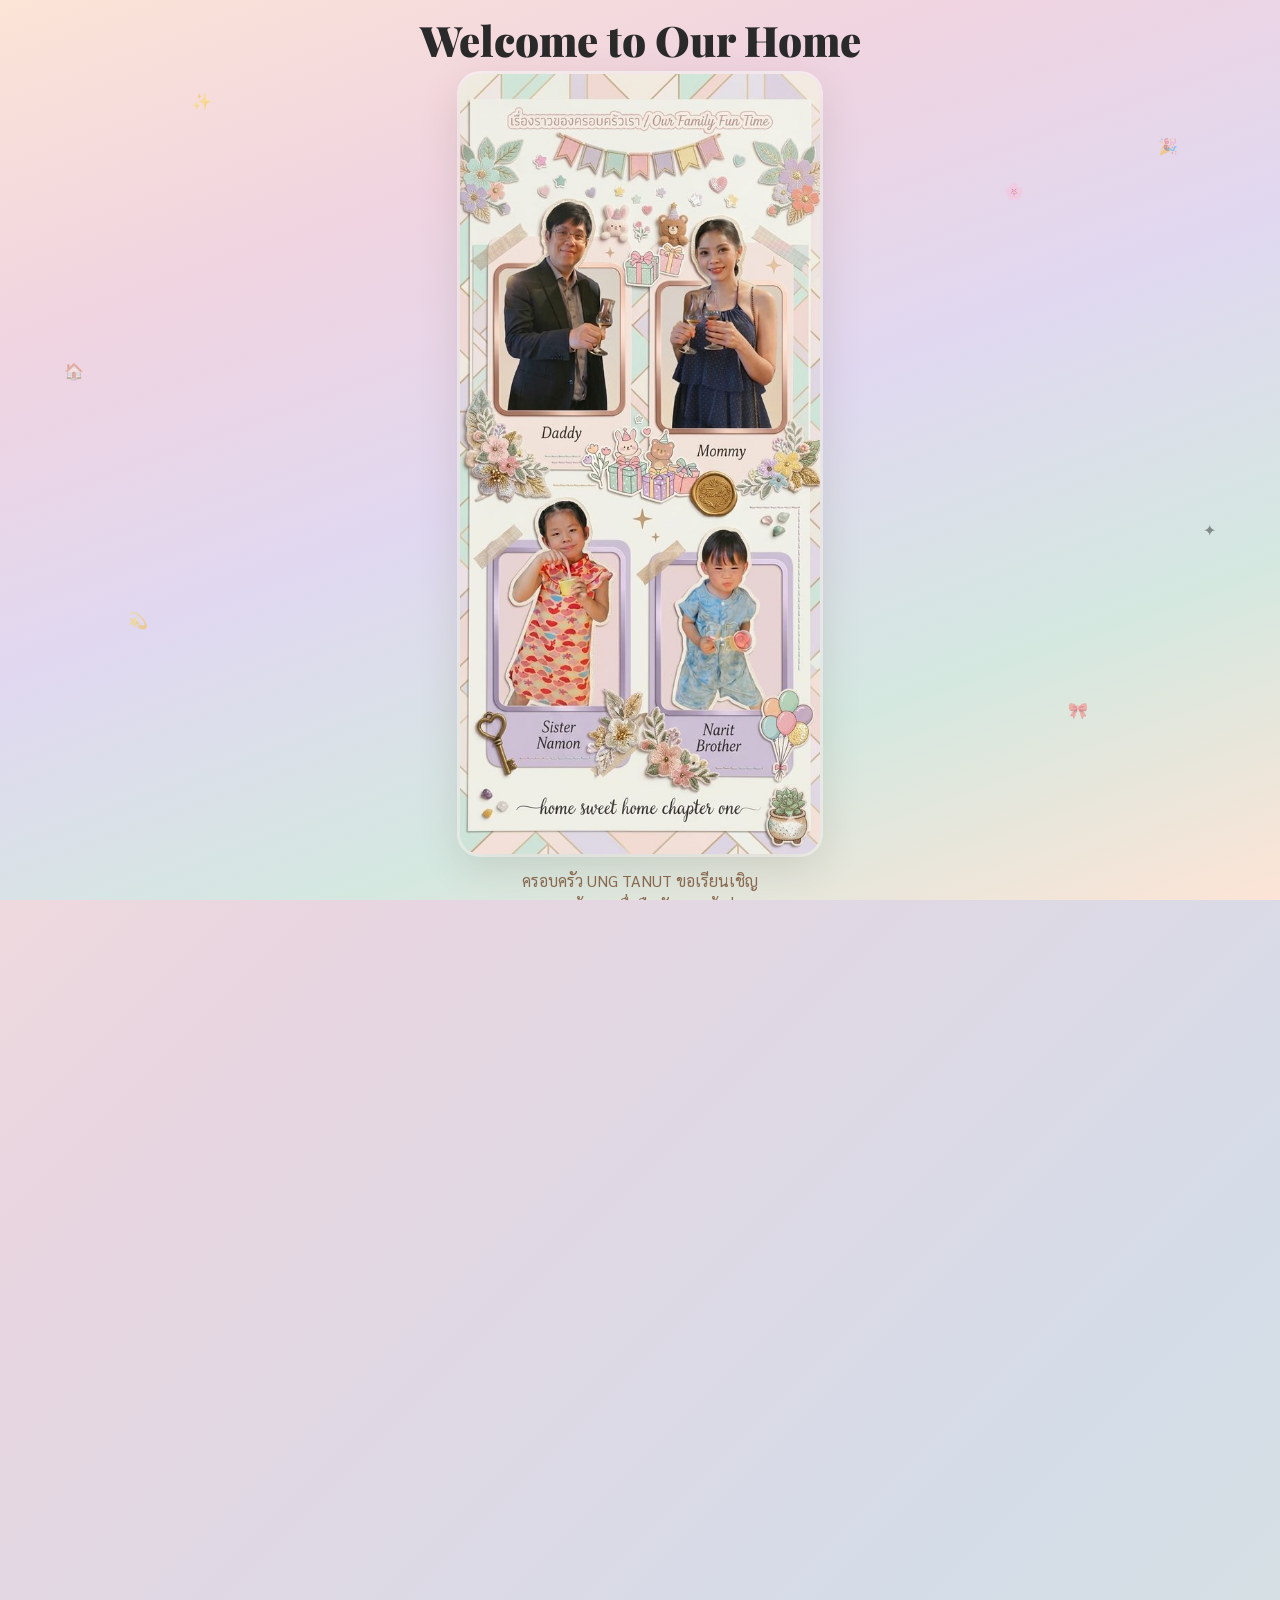
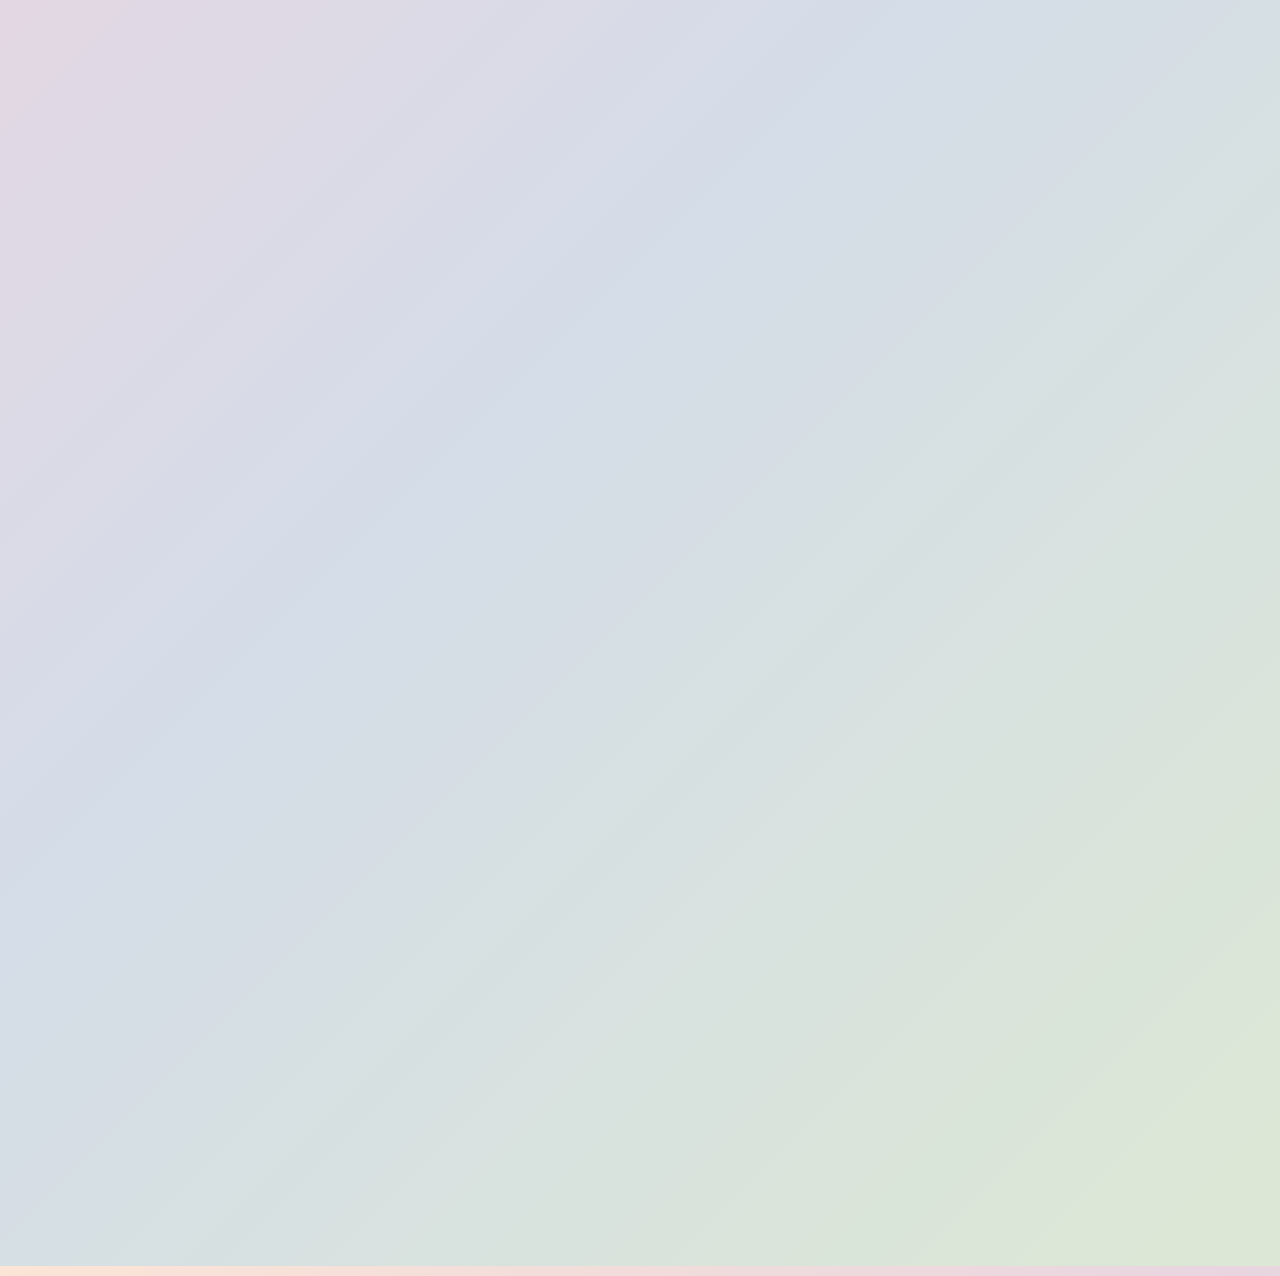
==== index.html @ a4e486da "index.html" ====
<!DOCTYPE html>
<html lang="th">
<head>
    <meta charset="UTF-8">
    <meta name="viewport" content="width=device-width, initial-scale=1.0">
    <title>Housewarming Invitation</title>
    <link href="https://fonts.googleapis.com/css2?family=Sarabun:wght@300;400;600;700;800&family=Playfair+Display:wght@400;600;700;800;900&family=Libre+Baskerville:ital,wght@0,400;0,700;1,400&display=swap" rel="stylesheet">
    <style>
        :root {
            --peach: #f8e8d4;
            --peach-light: #fdf5ed;
            --blush: #f2c4b8;
            --rose: #d4828f;
            --sage: #b8ccb0;
            --sage-dark: #7a9a6e;
            --sky: #b8d4e3;
            --lavender: #c4b8d9;
            --cream: #faf6f0;
            --warm-white: #fefcf8;
            --charcoal: #2a2a2a;
            --brown: #5a3e2b;
            --brown-light: #8a6a50;
            --gold: #c9a84c;
            --gold-light: #e2c87a;
            --coral: #e8886c;
        }

        * { margin: 0; padding: 0; box-sizing: border-box; }

        body {
            font-family: 'Sarabun', sans-serif;
            background: linear-gradient(135deg, #fce4d6 0%, #e8d5e0 30%, #d4dce8 60%, #dce8d4 100%);
            min-height: 100vh;
            display: flex;
            flex-direction: column;
            align-items: center;
            justify-content: center;
            padding: 30px 16px;
            -webkit-font-smoothing: antialiased;
            overflow-x: hidden;
        }



        /* === FAMILY PHOTO ON WELCOME === */
        .welcome-family {
            max-width: 360px;
            width: 90%;
            border-radius: 20px;
            overflow: hidden;
            box-shadow: 0 12px 40px rgba(90,62,43,0.15), 0 0 0 3px rgba(255,255,255,0.6);
            margin-bottom: 14px;
            animation: familyIn 1s ease 0.2s both;
            position: relative;
            z-index: 2;
            flex-shrink: 0;
        }

        .welcome-family img {
            width: 100%;
            height: auto;
            display: block;
        }

        @keyframes familyIn {
            from { opacity: 0; transform: translateY(30px) scale(0.95); }
            to { opacity: 1; transform: translateY(0) scale(1); }
        }

        /* === WELCOME SCREEN === */
        .welcome-screen {
            position: fixed;
            top: 0; left: 0; width: 100%; height: 100%;
            background: linear-gradient(160deg, #fce4d6 0%, #f0d4e0 25%, #e0d8f0 50%, #d4e8e0 75%, #fce4d6 100%);
            display: flex;
            flex-direction: column;
            align-items: center;
            justify-content: flex-start;
            z-index: 1000;
            transition: all 1.2s cubic-bezier(0.4, 0, 0, 1);
            padding: 12px 24px 30px;
            overflow-y: auto;
        }

        .welcome-screen.hide {
            opacity: 0;
            transform: scale(1.1);
            pointer-events: none;
        }

        .welcome-envelope {
            width: 120px;
            height: 90px;
            position: relative;
            margin-bottom: 40px;
            animation: envelopeBounce 2s ease-in-out infinite;
            cursor: default;
        }

        .envelope-body {
            width: 100%;
            height: 100%;
            background: var(--warm-white);
            border-radius: 6px;
            border: 2px solid var(--blush);
            position: relative;
            overflow: hidden;
            box-shadow: 0 8px 30px rgba(212,130,143,0.2);
        }

        .envelope-flap {
            position: absolute;
            top: 0; left: 0; right: 0;
            height: 50%;
            background: var(--peach);
            clip-path: polygon(0 0, 50% 100%, 100% 0);
            border: 2px solid var(--blush);
            border-bottom: none;
            transform-origin: top center;
            animation: flapWave 3s ease-in-out infinite;
        }

        @keyframes flapWave {
            0%, 100% { transform: rotateX(0deg); }
            50% { transform: rotateX(15deg); }
        }

        .envelope-heart {
            position: absolute;
            top: 35%;
            left: 50%;
            transform: translate(-50%, -50%);
            font-size: 22px;
            animation: heartPulse 1.5s ease-in-out infinite;
            z-index: 2;
        }

        @keyframes heartPulse {
            0%, 100% { transform: translate(-50%, -50%) scale(1); }
            50% { transform: translate(-50%, -50%) scale(1.2); }
        }

        @keyframes envelopeBounce {
            0%, 100% { transform: translateY(0) rotate(-2deg); }
            50% { transform: translateY(-10px) rotate(2deg); }
        }

        .welcome-title {
            font-family: 'Playfair Display', serif;
            font-size: clamp(28px, 6vw, 42px);
            font-weight: 900;
            color: var(--charcoal);
            text-align: center;
            margin-bottom: 6px;
            animation: fadeIn 1s ease 0.5s both;
            flex-shrink: 0;
        }

        .welcome-subtitle {
            font-size: 16px;
            color: var(--brown-light);
            text-align: center;
            margin-bottom: 20px;
            animation: fadeIn 1s ease 0.7s both;
            line-height: 1.6;
            flex-shrink: 0;
        }

        .name-input-wrapper {
            position: relative;
            max-width: 340px;
            width: 100%;
            animation: fadeIn 1s ease 0.9s both;
            flex-shrink: 0;
        }

        .name-input {
            width: 100%;
            padding: 18px 24px;
            font-family: 'Playfair Display', serif;
            font-size: 20px;
            font-weight: 600;
            color: var(--charcoal);
            background: var(--warm-white);
            border: 2px solid var(--blush);
            border-radius: 14px;
            outline: none;
            text-align: center;
            transition: all 0.3s ease;
            box-shadow: 0 4px 20px rgba(212,130,143,0.1);
        }

        .name-input::placeholder {
            color: var(--blush);
            font-weight: 400;
            font-family: 'Sarabun', sans-serif;
            font-size: 16px;
        }

        .name-input:focus {
            border-color: var(--rose);
            box-shadow: 0 4px 30px rgba(212,130,143,0.25);
        }

        .enter-btn {
            display: block;
            width: 100%;
            max-width: 340px;
            margin-top: 16px;
            padding: 16px;
            font-family: 'Playfair Display', serif;
            font-size: 18px;
            font-weight: 700;
            letter-spacing: 3px;
            color: var(--warm-white);
            background: linear-gradient(135deg, var(--rose) 0%, var(--coral) 100%);
            border: none;
            border-radius: 14px;
            cursor: pointer;
            transition: all 0.3s ease;
            box-shadow: 0 6px 25px rgba(212,130,143,0.35);
            animation: fadeIn 1s ease 1.1s both;
            flex-shrink: 0;
        }

        .enter-btn:hover {
            transform: translateY(-2px);
            box-shadow: 0 8px 35px rgba(212,130,143,0.5);
        }

        .enter-btn:active { transform: translateY(0); }

        .welcome-skip {
            margin-top: 16px;
            font-size: 13px;
            color: var(--brown-light);
            cursor: pointer;
            opacity: 0.6;
            transition: opacity 0.3s;
            animation: fadeIn 1s ease 1.3s both;
            flex-shrink: 0;
        }

        .welcome-skip:hover { opacity: 1; }

        /* === RSVP FORM === */
        .session-btn {
            flex: 1;
            min-width: 90px;
            padding: 10px 8px;
            border-radius: 10px;
            border: 2px solid var(--blush);
            background: var(--warm-white);
            text-align: center;
            cursor: pointer;
            transition: all 0.3s ease;
            font-size: 13px;
            font-weight: 600;
            color: var(--brown);
        }

        .session-btn:hover { border-color: var(--rose); }

        .session-btn.active {
            background: linear-gradient(135deg, var(--rose), var(--coral));
            color: white;
            border-color: transparent;
            transform: scale(1.03);
            box-shadow: 0 4px 15px rgba(212,130,143,0.3);
        }

        .qty-btn {
            width: 40px;
            height: 40px;
            border-radius: 50%;
            border: 2px solid var(--blush);
            background: var(--warm-white);
            font-size: 20px;
            font-weight: 700;
            color: var(--charcoal);
            cursor: pointer;
            transition: all 0.2s ease;
            display: flex;
            align-items: center;
            justify-content: center;
        }

        .qty-btn:hover {
            background: var(--rose);
            color: white;
            border-color: var(--rose);
        }

        .qty-btn:active { transform: scale(0.9); }

        .guest-card {
            background: var(--warm-white);
            border: 1px solid rgba(212,130,143,0.2);
            border-radius: 12px;
            padding: 14px;
            margin-bottom: 10px;
            animation: fadeIn 0.4s ease both;
        }

        .guest-card-header {
            font-size: 12px;
            font-weight: 700;
            color: var(--rose);
            letter-spacing: 2px;
            text-transform: uppercase;
            margin-bottom: 8px;
        }

        .guest-card input {
            width: 100%;
            padding: 10px 14px;
            font-family: 'Sarabun', sans-serif;
            font-size: 15px;
            color: var(--charcoal);
            background: var(--cream);
            border: 1.5px solid rgba(0,0,0,0.06);
            border-radius: 8px;
            outline: none;
            margin-bottom: 6px;
            transition: border 0.3s;
        }

        .guest-card input:focus {
            border-color: var(--rose);
        }

        .guest-card input::placeholder {
            color: var(--blush);
            font-size: 13px;
        }

        .welcome-sparkles {
            position: absolute;
            top: 0; left: 0; width: 100%; height: 100%;
            pointer-events: none;
            overflow: hidden;
        }

        .w-sparkle {
            position: absolute;
            font-size: 16px;
            animation: sparkleFloat 6s ease-in-out infinite;
            opacity: 0.4;
        }

        @keyframes sparkleFloat {
            0%, 100% { transform: translateY(0) rotate(0deg); opacity: 0.3; }
            50% { transform: translateY(-30px) rotate(180deg); opacity: 0.7; }
        }

        @keyframes fadeIn {
            from { opacity: 0; transform: translateY(20px); }
            to { opacity: 1; transform: translateY(0); }
        }

        /* === GUEST NAME ON CARD === */
        .guest-banner {
            background: linear-gradient(135deg, var(--peach) 0%, var(--blush) 50%, var(--lavender) 100%);
            padding: 16px 28px;
            text-align: center;
            position: relative;
            overflow: hidden;
        }

        .guest-banner::before {
            content: '✦';
            position: absolute;
            left: 20px;
            top: 50%;
            transform: translateY(-50%);
            color: var(--rose);
            font-size: 12px;
            animation: spinStar 4s linear infinite;
        }

        .guest-banner::after {
            content: '✦';
            position: absolute;
            right: 20px;
            top: 50%;
            transform: translateY(-50%);
            color: var(--rose);
            font-size: 12px;
            animation: spinStar 4s linear infinite reverse;
        }

        @keyframes spinStar {
            from { transform: translateY(-50%) rotate(0deg); }
            to { transform: translateY(-50%) rotate(360deg); }
        }

        .guest-label {
            font-size: 10px;
            font-weight: 700;
            letter-spacing: 4px;
            text-transform: uppercase;
            color: var(--rose);
            margin-bottom: 4px;
        }

        .guest-name-display {
            font-family: 'Playfair Display', serif;
            font-size: 26px;
            font-weight: 800;
            color: var(--charcoal);
            line-height: 1.2;
            animation: nameReveal 1s ease both;
        }

        @keyframes nameReveal {
            from { opacity: 0; transform: scale(0.8); letter-spacing: 8px; }
            to { opacity: 1; transform: scale(1); letter-spacing: 1px; }
        }

        /* === FLOATING DECORATIONS === */
        .bg-deco {
            position: fixed;
            top: 0; left: 0; width: 100%; height: 100%;
            pointer-events: none;
            z-index: 0;
            overflow: hidden;
        }

        .bg-circle {
            position: absolute;
            border-radius: 50%;
            opacity: 0.15;
            animation: floatSlow 12s ease-in-out infinite;
        }

        @keyframes floatSlow {
            0%, 100% { transform: translate(0, 0) scale(1); }
            33% { transform: translate(20px, -30px) scale(1.05); }
            66% { transform: translate(-15px, 15px) scale(0.95); }
        }

        /* === MAIN CARD === */
        .card {
            position: relative;
            z-index: 1;
            max-width: 480px;
            width: 100%;
            background: var(--warm-white);
            border-radius: 20px;
            overflow: hidden;
            box-shadow:
                0 4px 6px rgba(0,0,0,0.04),
                0 20px 60px rgba(90,62,43,0.12),
                0 0 0 1px rgba(201,168,76,0.1),
                0 0 80px rgba(212,130,143,0.06);
            opacity: 0;
            transform: translateY(40px);
            transition: all 0.8s cubic-bezier(0.16, 1, 0.3, 1);
        }

        .card.show {
            opacity: 1;
            transform: translateY(0);
        }

        /* Ticket perforation */
        .perforation {
            display: flex;
            justify-content: center;
            padding: 0;
            position: relative;
            height: 20px;
            background: var(--warm-white);
        }

        .perforation::before {
            content: '';
            position: absolute;
            top: 50%;
            left: 0; right: 0;
            border-top: 2px dashed var(--blush);
        }

        .perforation .notch-left, .perforation .notch-right {
            position: absolute;
            top: 50%;
            transform: translateY(-50%);
            width: 20px;
            height: 20px;
            border-radius: 50%;
            background: linear-gradient(135deg, #fce4d6 0%, #e8d5e0 30%, #d4dce8 60%, #dce8d4 100%);
        }

        .perforation .notch-left { left: -10px; }
        .perforation .notch-right { right: -10px; }

        /* === HEADER === */
        .card-header {
            background: linear-gradient(145deg, var(--peach) 0%, #f5d0c0 40%, var(--blush) 100%);
            padding: 36px 32px 28px;
            text-align: center;
            position: relative;
            overflow: hidden;
        }

        .card-header::before {
            content: '';
            position: absolute;
            top: 0; left: 0; right: 0; bottom: 0;
            background: radial-gradient(circle at 30% 20%, rgba(255,255,255,0.3), transparent 50%);
            pointer-events: none;
        }

        .card-header::after {
            content: '';
            position: absolute;
            bottom: 0; left: 0; right: 0;
            height: 4px;
            background: linear-gradient(90deg, var(--sage), var(--sky), var(--lavender), var(--rose), var(--coral));
            background-size: 300% 100%;
            animation: headerGlow 6s ease infinite;
        }

        @keyframes headerGlow {
            0% { background-position: 0% 50%; }
            50% { background-position: 100% 50%; }
            100% { background-position: 0% 50%; }
        }

        .header-tag { font-size: 11px; font-weight: 700; letter-spacing: 5px; text-transform: uppercase; color: var(--rose); margin-bottom: 12px; }
        .header-title { font-family: 'Playfair Display', serif; font-size: 42px; font-weight: 900; color: var(--charcoal); line-height: 1; margin-bottom: 4px; }
        .header-subtitle { font-family: 'Playfair Display', serif; font-size: 32px; font-weight: 600; color: var(--rose); line-height: 1; margin-bottom: 16px; }
        .header-thai { font-size: 18px; font-weight: 400; color: var(--brown); line-height: 1.6; }

        .card-emoji { position: absolute; font-size: 22px; animation: emojiWiggle 4s ease-in-out infinite; }
        .card-emoji:nth-child(1) { top: 12px; left: 16px; }
        .card-emoji:nth-child(2) { top: 12px; right: 16px; animation-delay: 0.5s; }
        .card-emoji:nth-child(3) { bottom: 30px; left: 20px; animation-delay: 1s; }
        .card-emoji:nth-child(4) { bottom: 30px; right: 20px; animation-delay: 1.5s; }

        @keyframes emojiWiggle {
            0%, 100% { transform: rotate(-5deg) scale(1); }
            50% { transform: rotate(5deg) scale(1.15); }
        }

        /* === DATE BANNER === */
        .date-banner {
            background: linear-gradient(135deg, #2a2a2a 0%, #1a1a1a 100%);
            color: var(--warm-white);
            text-align: center;
            padding: 18px;
            display: flex;
            justify-content: center;
            align-items: center;
            gap: 20px;
            position: relative;
        }

        .date-banner .date-line { width: 30px; height: 1px; background: var(--gold); }
        .date-banner .date-text {
            font-family: 'Playfair Display', serif;
            font-size: 22px;
            font-weight: 700;
            letter-spacing: 4px;
            background: linear-gradient(135deg, var(--gold-light) 0%, var(--gold) 50%, #f0d890 100%);
            background-size: 200% 200%;
            -webkit-background-clip: text;
            -webkit-text-fill-color: transparent;
            background-clip: text;
            animation: dateShimmer 3s ease infinite;
        }

        @keyframes dateShimmer {
            0% { background-position: 0% 50%; }
            50% { background-position: 100% 50%; }
            100% { background-position: 0% 50%; }
        }

        .date-banner .date-line {
            width: 40px;
            height: 1px;
            background: linear-gradient(90deg, transparent, var(--gold), transparent);
        }

        /* === HOUSE IMAGE === */
        .house-section { padding: 24px 24px 0; }
        .house-frame {
            border-radius: 12px;
            overflow: hidden;
            box-shadow: 0 8px 30px rgba(0,0,0,0.1), 0 0 0 1px rgba(201,168,76,0.1);
            border: 3px solid var(--peach);
            transition: all 0.5s ease;
        }
        .house-frame:hover {
            transform: translateY(-4px);
            box-shadow: 0 16px 50px rgba(0,0,0,0.15), 0 0 20px rgba(201,168,76,0.1);
        }
        .house-frame img { width: 100%; height: auto; display: block; }
        .house-label { text-align: center; font-size: 12px; letter-spacing: 3px; text-transform: uppercase; color: var(--brown-light); padding: 12px 0 0; }

        /* === SCHEDULE === */
        .schedule-section { padding: 28px 28px 20px; }

        .phase-card { background: var(--cream); border-radius: 14px; padding: 20px; margin-bottom: 16px; border: 1px solid rgba(0,0,0,0.04); }
        .phase-card.morning { border-left: 4px solid var(--coral); }
        .phase-card.evening { border-left: 4px solid var(--lavender); }

        .phase-title { font-family: 'Playfair Display', serif; font-size: 18px; font-weight: 700; color: var(--charcoal); margin-bottom: 4px; }
        .phase-subtitle { font-size: 12px; color: var(--brown-light); letter-spacing: 2px; text-transform: uppercase; margin-bottom: 16px; font-weight: 600; }

        .event-row { display: flex; align-items: flex-start; gap: 14px; padding: 10px 0; border-bottom: 1px solid rgba(0,0,0,0.04); }
        .event-row:last-child { border-bottom: none; }

        .event-time { font-family: 'Playfair Display', serif; font-size: 20px; font-weight: 700; min-width: 65px; color: var(--charcoal); }
        .event-time.highlight { color: var(--coral); }
        .event-time.highlight-ev { color: #8a70b0; }

        .event-dot { width: 10px; height: 10px; border-radius: 50%; margin-top: 7px; flex-shrink: 0; }

        .event-info h4 { font-size: 16px; font-weight: 700; color: var(--charcoal); }
        .event-info p { font-size: 13px; color: var(--brown-light); font-style: italic; }

        .event-badge { display: inline-block; font-size: 10px; font-weight: 800; letter-spacing: 1.5px; text-transform: uppercase; padding: 4px 12px; border-radius: 20px; margin-top: 4px; color: white; }
        .event-badge.auspicious { background: linear-gradient(135deg, var(--coral), #d06a50); }
        .event-badge.highlight { background: linear-gradient(135deg, #8a70b0, #6a50a0); animation: badgePop 2s ease-in-out infinite; }

        @keyframes badgePop { 0%, 100% { transform: scale(1); } 50% { transform: scale(1.06); } }

        /* === STAMP ARTIST === */
        .artist-section { padding: 0 24px 24px; }

        .artist-card {
            background: linear-gradient(135deg, #e8f0e4 0%, #d4e8e0 50%, #dce4e8 100%);
            border-radius: 16px;
            overflow: hidden;
            display: flex;
            flex-direction: row;
            box-shadow: 0 4px 20px rgba(0,0,0,0.06);
            transition: all 0.4s ease;
        }

        .artist-card:hover {
            transform: translateY(-3px);
            box-shadow: 0 12px 35px rgba(0,0,0,0.1);
        }

        .artist-photo {
            width: 45%;
            min-height: 240px;
            background-image: url('[data-uri]');
            background-size: cover;
            background-position: center top;
            flex-shrink: 0;
        }

        .artist-info { padding: 24px 20px; display: flex; flex-direction: column; justify-content: center; flex: 1; }
        .artist-tag { font-size: 10px; font-weight: 700; letter-spacing: 3px; text-transform: uppercase; color: var(--sage-dark); margin-bottom: 8px; }
        .artist-name { font-family: 'Playfair Display', serif; font-size: 32px; font-weight: 900; color: var(--charcoal); line-height: 1; margin-bottom: 4px; }
        .artist-detail { font-size: 13px; color: var(--brown-light); margin-bottom: 12px; line-height: 1.4; }
        .artist-time { font-family: 'Playfair Display', serif; font-size: 18px; font-weight: 700; color: var(--charcoal); }
        .artist-badge { display: inline-block; background: var(--charcoal); color: var(--gold); font-size: 10px; font-weight: 800; letter-spacing: 2px; text-transform: uppercase; padding: 6px 14px; border-radius: 4px; margin-top: 8px; width: fit-content; }

        /* === LOCATION === */
        .location-section { padding: 0 28px 28px; text-align: center; }

        .location-box {
            background: linear-gradient(145deg, var(--peach-light) 0%, #f8eef5 50%, #eef0f8 100%);
            border-radius: 16px;
            padding: 28px 24px;
            border: 1px solid rgba(212,130,143,0.15);
            position: relative;
            overflow: hidden;
            box-shadow: 0 8px 30px rgba(90,62,43,0.08);
        }

        .location-box::before {
            content: '';
            position: absolute;
            top: -50%; left: -50%;
            width: 200%; height: 200%;
            background: conic-gradient(from 0deg, transparent, rgba(201,168,76,0.05), transparent, rgba(212,130,143,0.05), transparent);
            animation: locationRotate 8s linear infinite;
        }

        @keyframes locationRotate {
            to { transform: rotate(360deg); }
        }

        .location-box > * { position: relative; z-index: 1; }

        .location-icon {
            font-size: 32px;
            margin-bottom: 8px;
            animation: pinBounce 2s ease-in-out infinite;
        }

        @keyframes pinBounce {
            0%, 100% { transform: translateY(0); }
            50% { transform: translateY(-8px); }
        }

        .location-name {
            font-family: 'Playfair Display', serif;
            font-size: 24px;
            font-weight: 700;
            color: var(--charcoal);
        }

        .location-en {
            font-family: 'Libre Baskerville', serif;
            font-size: 13px;
            font-style: italic;
            color: var(--brown-light);
        }

        .location-detail {
            font-size: 14px;
            color: var(--brown-light);
            margin-top: 6px;
        }

        .map-btn {
            display: inline-flex;
            align-items: center;
            gap: 8px;
            margin-top: 18px;
            padding: 14px 32px;
            background: linear-gradient(135deg, var(--charcoal) 0%, #3a3a3a 100%);
            color: var(--gold);
            font-family: 'Playfair Display', serif;
            font-size: 15px;
            font-weight: 700;
            letter-spacing: 2px;
            border-radius: 50px;
            text-decoration: none;
            box-shadow: 0 6px 20px rgba(0,0,0,0.15), inset 0 1px 0 rgba(255,255,255,0.1);
            transition: all 0.4s cubic-bezier(0.16, 1, 0.3, 1);
            position: relative;
            overflow: hidden;
        }

        .map-btn::before {
            content: '';
            position: absolute;
            top: 0; left: -100%;
            width: 100%; height: 100%;
            background: linear-gradient(90deg, transparent, rgba(201,168,76,0.2), transparent);
            transition: left 0.6s ease;
        }

        .map-btn:hover {
            transform: translateY(-3px) scale(1.03);
            box-shadow: 0 10px 35px rgba(0,0,0,0.2), inset 0 1px 0 rgba(255,255,255,0.1);
        }

        .map-btn:hover::before {
            left: 100%;
        }

        .map-btn:active {
            transform: translateY(0) scale(0.98);
        }

        .map-btn-icon {
            font-size: 18px;
            animation: mapPulse 2s ease-in-out infinite;
        }

        @keyframes mapPulse {
            0%, 100% { transform: scale(1); }
            50% { transform: scale(1.15); }
        }

        .admit-tag {
            text-align: center;
            padding: 14px;
            font-family: 'Playfair Display', serif;
            font-size: 14px;
            font-weight: 700;
            letter-spacing: 6px;
            text-transform: uppercase;
            background: linear-gradient(90deg, var(--rose), var(--coral), var(--gold), var(--rose));
            background-size: 300% 100%;
            -webkit-background-clip: text;
            -webkit-text-fill-color: transparent;
            background-clip: text;
            animation: admitShimmer 4s ease infinite;
        }

        @keyframes admitShimmer {
            0% { background-position: 0% 50%; }
            50% { background-position: 100% 50%; }
            100% { background-position: 0% 50%; }
        }

        /* === FOOTER === */
        .card-footer {
            background: linear-gradient(135deg, #2a2a2a 0%, #1a1a1a 100%);
            padding: 22px 28px;
            display: flex;
            justify-content: space-between;
            align-items: center;
            border-radius: 0 0 20px 20px;
            position: relative;
            overflow: hidden;
        }

        .card-footer::before {
            content: '';
            position: absolute;
            top: 0; left: 0; right: 0;
            height: 2px;
            background: linear-gradient(90deg, var(--gold), var(--rose), var(--lavender), var(--gold));
            background-size: 300% 100%;
            animation: footerGlow 6s ease infinite;
        }

        @keyframes footerGlow {
            0% { background-position: 0% 50%; }
            50% { background-position: 100% 50%; }
            100% { background-position: 0% 50%; }
        }
        .footer-rsvp { font-size: 10px; font-weight: 700; letter-spacing: 4px; text-transform: uppercase; color: rgba(255,255,255,0.4); }
        .footer-family { font-family: 'Playfair Display', serif; font-size: 14px; color: var(--gold); }
        .footer-heart { display: inline-block; color: var(--rose); animation: heartBeat 1.5s ease-in-out infinite; }

        @keyframes heartBeat { 0%, 100% { transform: scale(1); } 15% { transform: scale(1.3); } 30% { transform: scale(1); } 45% { transform: scale(1.2); } }

        /* === MUSIC BUTTON === */
        .music-btn {
            position: fixed; bottom: 24px; right: 24px; z-index: 999;
            width: 52px; height: 52px; border-radius: 50%;
            border: 2px solid var(--rose);
            background: rgba(255,255,255,0.95);
            backdrop-filter: blur(10px);
            cursor: pointer;
            display: flex; align-items: center; justify-content: center;
            box-shadow: 0 4px 20px rgba(212,130,143,0.3);
            transition: all 0.3s ease;
        }

        .music-btn:hover { transform: scale(1.1); }
        .music-btn .bars { display: flex; align-items: flex-end; gap: 3px; height: 18px; }
        .music-btn .bar { width: 3px; background: var(--rose); border-radius: 2px; }
        .music-btn.playing .bar { animation: barDance 0.8s ease infinite alternate; }
        .music-btn.playing .bar:nth-child(1) { animation-delay: 0s; }
        .music-btn.playing .bar:nth-child(2) { animation-delay: 0.15s; }
        .music-btn.playing .bar:nth-child(3) { animation-delay: 0.3s; }
        .music-btn.playing .bar:nth-child(4) { animation-delay: 0.1s; }
        .music-btn:not(.playing) .bar { height: 5px !important; }

        @keyframes barDance { 0% { height: 5px; } 100% { height: 18px; } }

        .particles { position: fixed; top: 0; left: 0; width: 100%; height: 100%; pointer-events: none; z-index: 0; overflow: hidden; }
        .particle { position: absolute; border-radius: 50%; animation: floatUp linear infinite; opacity: 0; }
        @keyframes floatUp { 0% { opacity:0; transform: translateY(100vh) scale(0.5); } 10% { opacity:0.8; } 90% { opacity:0.8; } 100% { opacity:0; transform: translateY(-10vh) scale(1); } }

        /* Confetti burst */
        .confetti-container { position: fixed; top: 0; left: 0; width: 100%; height: 100%; pointer-events: none; z-index: 999; overflow: hidden; }
        .confetti { position: absolute; width: 10px; height: 10px; opacity: 0; animation: confettiFall 3s ease-out forwards; }
        @keyframes confettiFall {
            0% { opacity: 1; transform: translateY(-20px) rotate(0deg) scale(1); }
            100% { opacity: 0; transform: translateY(100vh) rotate(720deg) scale(0.5); }
        }

        @media (max-width: 480px) {
            .card { border-radius: 16px; }
            .header-title { font-size: 34px; }
            .header-subtitle { font-size: 26px; }
            .artist-card { flex-direction: column; }
            .artist-photo { width: 100%; min-height: 280px; }
            .artist-name { font-size: 28px; }
            .card-footer { border-radius: 0 0 16px 16px; }
            .guest-name-display { font-size: 22px; }
        }
    </style>
</head>
<body>

    <!-- ========== WELCOME SCREEN ========== -->
    <div class="welcome-screen" id="welcomeScreen">
        <div class="welcome-sparkles">
            <div class="w-sparkle" style="top:10%;left:15%;animation-delay:0s;">✨</div>
            <div class="w-sparkle" style="top:20%;right:20%;animation-delay:1s;">🌸</div>
            <div class="w-sparkle" style="bottom:30%;left:10%;animation-delay:2s;">💫</div>
            <div class="w-sparkle" style="bottom:20%;right:15%;animation-delay:0.5s;">🎀</div>
            <div class="w-sparkle" style="top:40%;left:5%;animation-delay:1.5s;">🏠</div>
            <div class="w-sparkle" style="top:15%;right:8%;animation-delay:3s;">🎉</div>
            <div class="w-sparkle" style="bottom:40%;right:5%;animation-delay:2.5s;">✦</div>
        </div>

        <div class="welcome-title">Welcome to Our Home</div>

        <div class="welcome-family">
            <img src="[data-uri]" alt="Ung Tanut Family" />
        </div>

        <div class="welcome-subtitle">ครอบครัว UNG TANUT ขอเรียนเชิญ<br>กรุณากรอกข้อมูลเพื่อยืนยันการเข้าร่วมงาน</div>

        <!-- RSVP Form -->
        <div id="rsvpForm" style="max-width:360px;width:90%;flex-shrink:0;animation:fadeIn 1s ease 0.9s both;">

            <!-- Session Selection -->
            <div style="margin-bottom:14px;">
                <div style="font-size:13px;font-weight:700;color:var(--brown);margin-bottom:8px;letter-spacing:1px;">🎉 ร่วมงานช่วง</div>
                <div style="display:flex;gap:8px;flex-wrap:wrap;">
                    <label class="session-btn" id="btnMorning" onclick="toggleSession('morning')">
                        <span>🌅 ภาคเช้า</span>
                    </label>
                    <label class="session-btn" id="btnEvening" onclick="toggleSession('evening')">
                        <span>🌙 ภาคค่ำ</span>
                    </label>
                    <label class="session-btn" id="btnBoth" onclick="toggleSession('both')">
                        <span>✨ ทั้งสองช่วง</span>
                    </label>
                </div>
            </div>

            <!-- Number of Guests -->
            <div style="margin-bottom:14px;">
                <div style="font-size:13px;font-weight:700;color:var(--brown);margin-bottom:8px;letter-spacing:1px;">👥 จำนวนผู้เข้าร่วม</div>
                <div style="display:flex;align-items:center;gap:12px;justify-content:center;">
                    <button class="qty-btn" onclick="changeQty(-1)">−</button>
                    <span id="guestCount" style="font-family:'Playfair Display',serif;font-size:28px;font-weight:700;color:var(--charcoal);min-width:40px;text-align:center;">1</span>
                    <button class="qty-btn" onclick="changeQty(1)">+</button>
                    <span style="font-size:14px;color:var(--brown-light);">คน</span>
                </div>
            </div>

            <!-- Dynamic Guest Fields -->
            <div id="guestFields" style="margin-bottom:14px;max-height:40vh;overflow-y:auto;padding-right:4px;">
                <!-- populated by JS -->
            </div>

            <button class="enter-btn" onclick="openCard()">ยืนยัน & เปิดการ์ดเชิญ ✉</button>
            <div class="welcome-skip" onclick="openCard()">หรือ เข้าชมโดยไม่กรอกข้อมูล →</div>
        </div>
    </div>

    <!-- Confetti container -->
    <div class="confetti-container" id="confettiContainer"></div>

    <!-- Background decorations -->
    <div class="bg-deco">
        <div class="bg-circle" style="width:300px;height:300px;background:#f2c4b8;top:-50px;left:-80px;"></div>
        <div class="bg-circle" style="width:250px;height:250px;background:#b8d4e3;top:30%;right:-60px;animation-delay:2s;"></div>
        <div class="bg-circle" style="width:200px;height:200px;background:#c4b8d9;bottom:10%;left:-40px;animation-delay:4s;"></div>
        <div class="bg-circle" style="width:180px;height:180px;background:#b8ccb0;bottom:-30px;right:20%;animation-delay:3s;"></div>
    </div>

    <div class="particles" id="particles"></div>

    <button class="music-btn" id="musicBtn" onclick="toggleMusic()" style="display:none;">
        <div class="bars">
            <div class="bar" style="height:5px"></div>
            <div class="bar" style="height:5px"></div>
            <div class="bar" style="height:5px"></div>
            <div class="bar" style="height:5px"></div>
        </div>
    </button>

    <!-- ========== CARD ========== -->
    <div class="card" id="mainCard">

        <div class="card-header">
            <div class="card-emoji">🏠</div>
            <div class="card-emoji">✨</div>
            <div class="card-emoji">🎉</div>
            <div class="card-emoji">🎊</div>
            <div class="header-tag">You Are Invited</div>
            <div class="header-title">Housewarming</div>
            <div class="header-subtitle">Celebration</div>
            <div class="header-thai">ขอเรียนเชิญร่วมงานมงคล<br>และฉลองขึ้นบ้านใหม่</div>
        </div>

        <!-- Guest Banner (hidden by default) -->
        <div class="guest-banner" id="guestBanner" style="display:none;">
            <div class="guest-label">Dear Honored Guests</div>
            <div id="guestListDisplay"></div>
        </div>

        <div class="date-banner">
            <div class="date-line"></div>
            <div class="date-text">28 · MARCH · 2026</div>
            <div class="date-line"></div>
        </div>

        <div class="house-section">
            <div class="house-frame">
                <img src="[data-uri]" alt="Our New Home" />
            </div>
            <div class="house-label">✦ Our New Home ✦</div>
        </div>

        <div class="perforation"><div class="notch-left"></div><div class="notch-right"></div></div>

        <div class="schedule-section">
            <div class="phase-card morning">
                <div class="phase-title">ภาคเช้า — พิธีมงคล</div>
                <div class="phase-subtitle">Morning Ceremony</div>
                <div class="event-row">
                    <div class="event-time highlight">09:09</div>
                    <div class="event-dot" style="background:var(--coral)"></div>
                    <div class="event-info"><h4>พิธีเจริญพระพุทธมนต์</h4><p>Auspicious Chanting Ceremony</p><span class="event-badge auspicious">🙏 ฤกษ์มงคล</span></div>
                </div>
                <div class="event-row">
                    <div class="event-time">10:30</div>
                    <div class="event-dot" style="background:var(--sage)"></div>
                    <div class="event-info"><h4>ถวายภัตตาหารเพลแด่พระสงฆ์</h4><p>Offering to the Monks</p></div>
                </div>
                <div class="event-row">
                    <div class="event-time">11:30</div>
                    <div class="event-dot" style="background:var(--sky)"></div>
                    <div class="event-info"><h4>รับประทานอาหารกลางวัน (โต๊ะจีน)</h4><p>Appreciation Lunch</p></div>
                </div>
            </div>

            <div class="phase-card evening">
                <div class="phase-title">ภาคค่ำ — งานเลี้ยงฉลอง</div>
                <div class="phase-subtitle">Evening Celebration</div>
                <div class="event-row">
                    <div class="event-time">18:00</div>
                    <div class="event-dot" style="background:var(--lavender)"></div>
                    <div class="event-info"><h4>ลงทะเบียนแขกผู้มีเกียรติ</h4><p>Guest Registration</p></div>
                </div>
                <div class="event-row">
                    <div class="event-time">19:00</div>
                    <div class="event-dot" style="background:var(--blush)"></div>
                    <div class="event-info"><h4>เริ่มงานเลี้ยงอาหารค่ำ</h4><p>Dinner Buffet</p></div>
                </div>
                <div class="event-row">
                    <div class="event-time">19:30</div>
                    <div class="event-dot" style="background:var(--sky)"></div>
                    <div class="event-info"><h4>การแสดงจาก GAP</h4><p>The Voice Thailand Season 2</p></div>
                </div>
                <div class="event-row">
                    <div class="event-time highlight-ev">20:00</div>
                    <div class="event-dot" style="background:#8a70b0"></div>
                    <div class="event-info"><h4>🎸 Live Concert : STAMP</h4><p>Full Band (20:00 – 21:30)</p><span class="event-badge highlight">🔥 Highlight</span></div>
                </div>
                <div class="event-row">
                    <div class="event-time">21:30</div>
                    <div class="event-dot" style="background:var(--gold)"></div>
                    <div class="event-info"><h4>🎧 After Party with DJ</h4><p>Until Late</p></div>
                </div>
            </div>
        </div>

        <div class="artist-section">
            <div class="artist-card">
                <div class="artist-photo"></div>
                <div class="artist-info">
                    <div class="artist-tag">Special Guest</div>
                    <div class="artist-name">STAMP</div>
                    <div class="artist-detail">Full Band Live Concert<br>20:00 – 21:30 น.</div>
                    <div class="artist-badge">🎵 Live Performance</div>
                </div>
            </div>
        </div>

        <div class="perforation"><div class="notch-left"></div><div class="notch-right"></div></div>

        <div class="location-section">
            <div class="location-box">
                <div class="location-icon">📍</div>
                <div class="location-name">ลำพูนค้าไม้</div>
                <div class="location-en">Lamphun Kamai</div>
                <div class="location-detail">จังหวัดลำพูน ประเทศไทย</div>
                <a href="https://maps.app.goo.gl/XgA2zGP4kZiRBW1g6?g_st=ic" target="_blank" class="map-btn">
                    <span class="map-btn-icon">🗺️</span>
                    <span>นำทาง Google Maps</span>
                </a>
            </div>
        </div>

        <div class="admit-tag">★ Admit One ★</div>

        <div class="card-footer">
            <div class="footer-rsvp">R.S.V.P.</div>
            <div class="footer-family">Lamphun Kamai Family <span class="footer-heart">♥</span></div>
        </div>
    </div>

    <script>
        // === WELCOME & NAME ===
        // === RSVP SYSTEM ===
        let selectedSession = '';
        let guestQty = 1;

        function toggleSession(s) {
            selectedSession = s;
            document.querySelectorAll('.session-btn').forEach(b => b.classList.remove('active'));
            if (s === 'morning') document.getElementById('btnMorning').classList.add('active');
            else if (s === 'evening') document.getElementById('btnEvening').classList.add('active');
            else { document.getElementById('btnBoth').classList.add('active'); }
        }

        function changeQty(delta) {
            guestQty = Math.max(1, Math.min(20, guestQty + delta));
            document.getElementById('guestCount').textContent = guestQty;
            renderGuestFields();
        }

        function renderGuestFields() {
            const container = document.getElementById('guestFields');
            container.innerHTML = '';
            for (let i = 0; i < guestQty; i++) {
                const div = document.createElement('div');
                div.className = 'guest-card';
                div.style.animationDelay = (i * 0.1) + 's';
                div.innerHTML = `
                    <div class="guest-card-header">👤 คนที่ ${i + 1}</div>
                    <input type="text" id="name_${i}" placeholder="ชื่อ-นามสกุล" maxlength="40" />
                    <input type="text" id="allergy_${i}" placeholder="อาหารที่แพ้ (ถ้ามี)" maxlength="60" />
                `;
                container.appendChild(div);
            }
        }

        // Init first guest field
        renderGuestFields();

        function launchConfetti() {
            const container = document.getElementById('confettiContainer');
            const colors = ['#f2c4b8','#b8d4e3','#c4b8d9','#b8ccb0','#e8886c','#c9a84c','#d4828f','#fce4d6'];
            const shapes = ['circle','square','triangle'];
            for (let i = 0; i < 80; i++) {
                const c = document.createElement('div');
                c.classList.add('confetti');
                const color = colors[Math.floor(Math.random() * colors.length)];
                const shape = shapes[Math.floor(Math.random() * shapes.length)];
                let clip = 'none';
                if (shape === 'triangle') clip = 'polygon(50% 0%, 0% 100%, 100% 100%)';
                const size = Math.random() * 10 + 6;
                c.style.cssText = `left:${Math.random()*100}%;top:-10px;width:${size}px;height:${size}px;background:${color};clip-path:${clip};border-radius:${shape==='circle'?'50%':'2px'};animation-delay:${Math.random()*0.8}s;animation-duration:${Math.random()*2+2}s;`;
                container.appendChild(c);
                setTimeout(() => c.remove(), 4000);
            }
        }

        function openCard() {
            const welcome = document.getElementById('welcomeScreen');
            const card = document.getElementById('mainCard');
            const banner = document.getElementById('guestBanner');
            const listDisplay = document.getElementById('guestListDisplay');
            const musicBtn = document.getElementById('musicBtn');

            // Collect guest data
            const guests = [];
            for (let i = 0; i < guestQty; i++) {
                const nameEl = document.getElementById('name_' + i);
                const allergyEl = document.getElementById('allergy_' + i);
                const name = nameEl ? nameEl.value.trim() : '';
                const allergy = allergyEl ? allergyEl.value.trim() : '';
                if (name) guests.push({ name, allergy: allergy || '-' });
            }

            const sessionLabel = selectedSession === 'morning' ? '🌅 ภาคเช้า' :
                                 selectedSession === 'evening' ? '🌙 ภาคค่ำ' :
                                 selectedSession === 'both' ? '✨ ทั้งสองช่วง' : '';

            // Show guests on card
            if (guests.length > 0) {
                let html = '';
                if (sessionLabel) {
                    html += '<div style="margin-bottom:10px;"><span style="background:linear-gradient(135deg,var(--rose),var(--coral));color:white;padding:4px 14px;border-radius:20px;font-size:11px;font-weight:700;letter-spacing:1px;">' + sessionLabel + ' • ' + guests.length + ' ท่าน</span></div>';
                }
                guests.forEach((g, i) => {
                    html += '<div class="guest-name-display" style="animation-delay:' + (i * 0.15) + 's;font-size:' + (guests.length > 3 ? '20px' : '24px') + ';">' + g.name + '</div>';
                    if (g.allergy !== '-') {
                        html += '<div style="margin-bottom:6px;"><span style="background:var(--blush);color:var(--charcoal);padding:2px 10px;border-radius:20px;font-size:10px;font-weight:700;">⚠️ แพ้: ' + g.allergy + '</span></div>';
                    }
                });
                listDisplay.innerHTML = html;
                banner.style.display = 'block';
            }

            // === Send to Google Sheets ===
            const regId = 'HW' + Date.now().toString(36).toUpperCase();
            
            if (guests.length > 0) {
                const SHEET_URL = 'https://script.google.com/macros/s/AKfycbxqSScCXdW7iXT_mp6pim6LRhVz6lENiwZm3VZ2d-5tlCGj-FQ-eGeKX5KnI5zRPUBw/exec';
                // ^^^ เปลี่ยน URL นี้เป็น Apps Script URL ของคุณ ^^^

                const payload = {
                    action: 'register',
                    regId: regId,
                    session: selectedSession || 'ไม่ระบุ',
                    totalGuests: guests.length,
                    guests: guests
                };

                if (SHEET_URL !== 'https://script.google.com/macros/s/AKfycbxqSScCXdW7iXT_mp6pim6LRhVz6lENiwZm3VZ2d-5tlCGj-FQ-eGeKX5KnI5zRPUBw/exec') {
                    var form = document.createElement('form');
                    form.method = 'POST';
                    form.action = SHEET_URL;
                    form.target = 'hidden_iframe';
                    var input = document.createElement('input');
                    input.type = 'hidden';
                    input.name = 'data';
                    input.value = JSON.stringify(payload);
                    form.appendChild(input);
                    document.body.appendChild(form);
                    if (!document.getElementById('hidden_iframe')) {
                        var iframe = document.createElement('iframe');
                        iframe.name = 'hidden_iframe';
                        iframe.id = 'hidden_iframe';
                        iframe.style.display = 'none';
                        document.body.appendChild(iframe);
                    }
                    form.submit();
                    form.remove();
                    console.log('RSVP data sent!');
                }

                // Show QR Code popup
                const checkinURL = window.location.href.replace('index.html','').replace(/\/$/, '') + '/checkin.html?id=' + regId + '&name=' + encodeURIComponent(guests[0].name) + '&count=' + guests.length;

                setTimeout(() => {
                    showQRPopup(checkinURL, guests[0].name, regId);
                }, 2000);
            }

            // Hide welcome
            welcome.classList.add('hide');

            // Show card + music btn
            setTimeout(() => {
                welcome.style.display = 'none';
                document.body.style.justifyContent = 'flex-start';
                card.classList.add('show');
                musicBtn.style.display = 'flex';
                launchConfetti();
                toggleMusic();
            }, 600);
        }

        // Particles
        const pColors = ['#f2c4b8','#b8d4e3','#c4b8d9','#b8ccb0','#f8e8d4','#e8886c','#c9a84c'];
        const particlesEl = document.getElementById('particles');
        function createParticle() {
            const p = document.createElement('div');
            p.classList.add('particle');
            const s = Math.random()*8+3;
            const c = pColors[Math.floor(Math.random()*pColors.length)];
            const d = Math.random()*12+8;
            p.style.cssText = 'width:'+s+'px;height:'+s+'px;background:'+c+';left:'+Math.random()*100+'%;animation-duration:'+d+'s;animation-delay:'+Math.random()*5+'s;';
            particlesEl.appendChild(p);
            setTimeout(() => p.remove(), (d+5)*1000);
        }
        setInterval(createParticle, 800);
        for (let i=0; i<10; i++) setTimeout(createParticle, i*200);

        // === QR CODE POPUP ===
        function showQRPopup(url, name, regId) {
            const overlay = document.createElement('div');
            overlay.id = 'qrOverlay';
            overlay.style.cssText = 'position:fixed;top:0;left:0;width:100%;height:100%;background:rgba(0,0,0,0.6);z-index:9999;display:flex;align-items:center;justify-content:center;padding:20px;animation:fadeIn 0.5s ease;backdrop-filter:blur(5px);';
            
            const popup = document.createElement('div');
            popup.style.cssText = 'background:white;border-radius:20px;padding:30px 24px;max-width:360px;width:100%;text-align:center;box-shadow:0 20px 60px rgba(0,0,0,0.3);animation:fadeIn 0.5s ease;';
            
            const qrImgURL = 'https://api.qrserver.com/v1/create-qr-code/?size=200x200&data=' + encodeURIComponent(url);
            
            popup.innerHTML = `
                <div style="font-size:28px;margin-bottom:8px;">🎫</div>
                <div style="font-family:'Playfair Display',serif;font-size:22px;font-weight:700;color:#2a2a2a;margin-bottom:4px;">บัตรเข้างาน</div>
                <div style="font-size:13px;color:#8a6a50;margin-bottom:16px;">กรุณา Screenshot QR Code นี้<br>แสดงเมื่อมาถึงงาน</div>
                <div style="background:#faf6f0;border-radius:12px;padding:16px;margin-bottom:16px;">
                    <img src="${qrImgURL}" alt="QR Code" style="width:180px;height:180px;border-radius:8px;" />
                    <div style="font-family:'Playfair Display',serif;font-size:16px;font-weight:700;color:#2a2a2a;margin-top:10px;">${name}</div>
                    <div style="font-size:11px;color:#8a6a50;letter-spacing:1px;margin-top:4px;">ID: ${regId}</div>
                </div>
                <div style="font-size:11px;color:#d4828f;margin-bottom:16px;">⚠️ QR Code นี้ใช้ Check-in ณ สถานที่จัดงาน<br>ต้องอยู่ในรัศมี 20 เมตร</div>
                <div style="display:flex;gap:8px;justify-content:center;flex-wrap:wrap;">
                    <a href="https://line.me/R/msg/text/?🏠 Housewarming Check-in%0A${encodeURIComponent(url)}" target="_blank" style="padding:10px 20px;background:#06c755;color:white;border-radius:50px;font-size:13px;font-weight:700;text-decoration:none;display:inline-flex;align-items:center;gap:6px;box-shadow:0 3px 10px rgba(6,199,85,0.3);">💬 ส่งผ่าน LINE</a>
                    <button onclick="document.getElementById('qrOverlay').remove();" style="padding:10px 20px;background:linear-gradient(135deg,#2a2a2a,#3a3a3a);color:#c9a84c;border:none;border-radius:50px;font-size:13px;font-weight:700;cursor:pointer;box-shadow:0 3px 10px rgba(0,0,0,0.15);">ปิด ✓</button>
                </div>
                <div style="margin-top:12px;font-size:11px;color:#8a6a50;">💡 Screenshot เก็บไว้ หรือ ส่งผ่าน LINE ได้เลย</div>
            `;
            
            overlay.appendChild(popup);
            document.body.appendChild(overlay);
        }

        // === ELEGANT PIANO ===
        let audioCtx=null,isPlaying=false,masterGain=null,reverbGain=null,convolver=null,timeoutIds=[];
        function createReverb(ctx,d=3,dc=2.5){const r=ctx.sampleRate,l=r*d,b=ctx.createBuffer(2,l,r);for(let c=0;c<2;c++){const a=b.getChannelData(c);for(let i=0;i<l;i++)a[i]=(Math.random()*2-1)*Math.pow(1-i/l,dc)}const v=ctx.createConvolver();v.buffer=b;return v}
        function playNote(ctx,f,t,d,v=0.05){if(!isPlaying)return;const o=ctx.createOscillator(),g=ctx.createGain();o.type='sine';o.frequency.value=f;g.gain.setValueAtTime(0,t);g.gain.linearRampToValueAtTime(v,t+0.02);g.gain.exponentialRampToValueAtTime(v*0.5,t+d*0.3);g.gain.exponentialRampToValueAtTime(0.001,t+d);o.connect(g);g.connect(masterGain);g.connect(reverbGain);o.start(t);o.stop(t+d+0.5);const o2=ctx.createOscillator(),g2=ctx.createGain();o2.type='triangle';o2.frequency.value=f*2;g2.gain.setValueAtTime(0,t);g2.gain.linearRampToValueAtTime(v*0.15,t+0.01);g2.gain.exponentialRampToValueAtTime(0.001,t+d*0.4);o2.connect(g2);g2.connect(reverbGain);o2.start(t);o2.stop(t+d+0.5)}
        function playArp(ctx,notes,t,d,sp=0.15,v=0.04){notes.forEach((f,i)=>playNote(ctx,f,t+i*sp,d,v))}
        const N={Db3:138.59,Eb3:155.56,F3:174.61,Ab3:207.65,Bb3:233.08,C4:261.63,Db4:277.18,Eb4:311.13,F4:349.23,Gb4:369.99,Ab4:415.30,Bb4:466.16,C5:523.25,Db5:554.37,Eb5:622.25,F5:698.46,Ab5:830.61,Bb5:932.33};
        function playPiece(){if(!audioCtx||!isPlaying)return;const t=audioCtx.currentTime+0.2,q=0.85;
        playArp(audioCtx,[N.Db3,N.Ab3,N.Db4,N.F4,N.Ab4],t,q*4,0.18,0.035);playNote(audioCtx,N.F5,t+q*0.5,q*1.5,0.05);playNote(audioCtx,N.Eb5,t+q*2,q*1.2,0.04);playNote(audioCtx,N.Db5,t+q*3,q*1.5,0.045);
        const t2=t+q*4;playArp(audioCtx,[N.Ab3,N.Eb4,N.Ab4],t2,q*4,0.2,0.03);playNote(audioCtx,N.C5,t2+q*0.5,q*1.2,0.045);playNote(audioCtx,N.Db5,t2+q*1.8,q,0.04);playNote(audioCtx,N.Eb5,t2+q*2.8,q*1.5,0.05);
        const t3=t+q*8;playArp(audioCtx,[N.Bb3,N.Db4,N.F4,N.Bb4],t3,q*4,0.17,0.033);playNote(audioCtx,N.F5,t3+q*0.3,q*1.5,0.045);playNote(audioCtx,N.Eb5,t3+q*2,q*1.2,0.042);playNote(audioCtx,N.Db5,t3+q*3.2,q,0.038);
        const t4=t+q*12;playArp(audioCtx,[N.Gb4,N.Bb4,N.Db5],t4,q*3.5,0.22,0.035);playNote(audioCtx,N.Bb5,t4+q*0.5,q*2,0.045);playNote(audioCtx,N.Ab5,t4+q*2.5,q*2,0.042);
        const t5=t+q*16;playArp(audioCtx,[N.Eb3,N.Bb3,N.Eb4,N.Gb4],t5,q*4,0.16,0.033);playNote(audioCtx,N.Gb4,t5+q*0.5,q,0.04);playNote(audioCtx,N.Ab4,t5+q*1.5,q,0.043);playNote(audioCtx,N.Bb4,t5+q*2.5,q*1.5,0.047);playNote(audioCtx,N.Db5,t5+q*3.5,q,0.045);
        const t6=t+q*20;playArp(audioCtx,[N.Ab3,N.C4,N.Eb4,N.Ab4],t6,q*4,0.18,0.032);playNote(audioCtx,N.Eb5,t6+q*0.5,q*1.5,0.05);playNote(audioCtx,N.Db5,t6+q*2.2,q*1.2,0.043);playNote(audioCtx,N.C5,t6+q*3.3,q,0.038);
        const t7=t+q*24;playArp(audioCtx,[N.Db3,N.F3,N.Ab3,N.Db4,N.F4],t7,q*4,0.2,0.035);playNote(audioCtx,N.Ab4,t7+q*0.3,q*1.2,0.045);playNote(audioCtx,N.Db5,t7+q*1.8,q*1.5,0.05);playNote(audioCtx,N.F5,t7+q*3,q*2,0.052);
        const t8=t+q*28;playArp(audioCtx,[N.Db3,N.Ab3,N.Db4,N.F4,N.Ab4,N.Db5],t8,q*4,0.25,0.03);playNote(audioCtx,N.F5,t8+q*1,q*3,0.045);
        const tid=setTimeout(()=>{if(isPlaying)playPiece()},(q*33)*1000);timeoutIds.push(tid)}
        function toggleMusic(){const btn=document.getElementById('musicBtn');if(!isPlaying){if(!audioCtx){audioCtx=new(window.AudioContext||window.webkitAudioContext)();masterGain=audioCtx.createGain();masterGain.gain.value=0.65;masterGain.connect(audioCtx.destination);convolver=createReverb(audioCtx,3.5,2);reverbGain=audioCtx.createGain();reverbGain.gain.value=0.35;reverbGain.connect(convolver);convolver.connect(masterGain)}if(audioCtx.state==='suspended')audioCtx.resume();isPlaying=true;btn.classList.add('playing');playPiece()}else{isPlaying=false;btn.classList.remove('playing');timeoutIds.forEach(id=>clearTimeout(id));timeoutIds=[]}}
    </script>

</body>
</html>
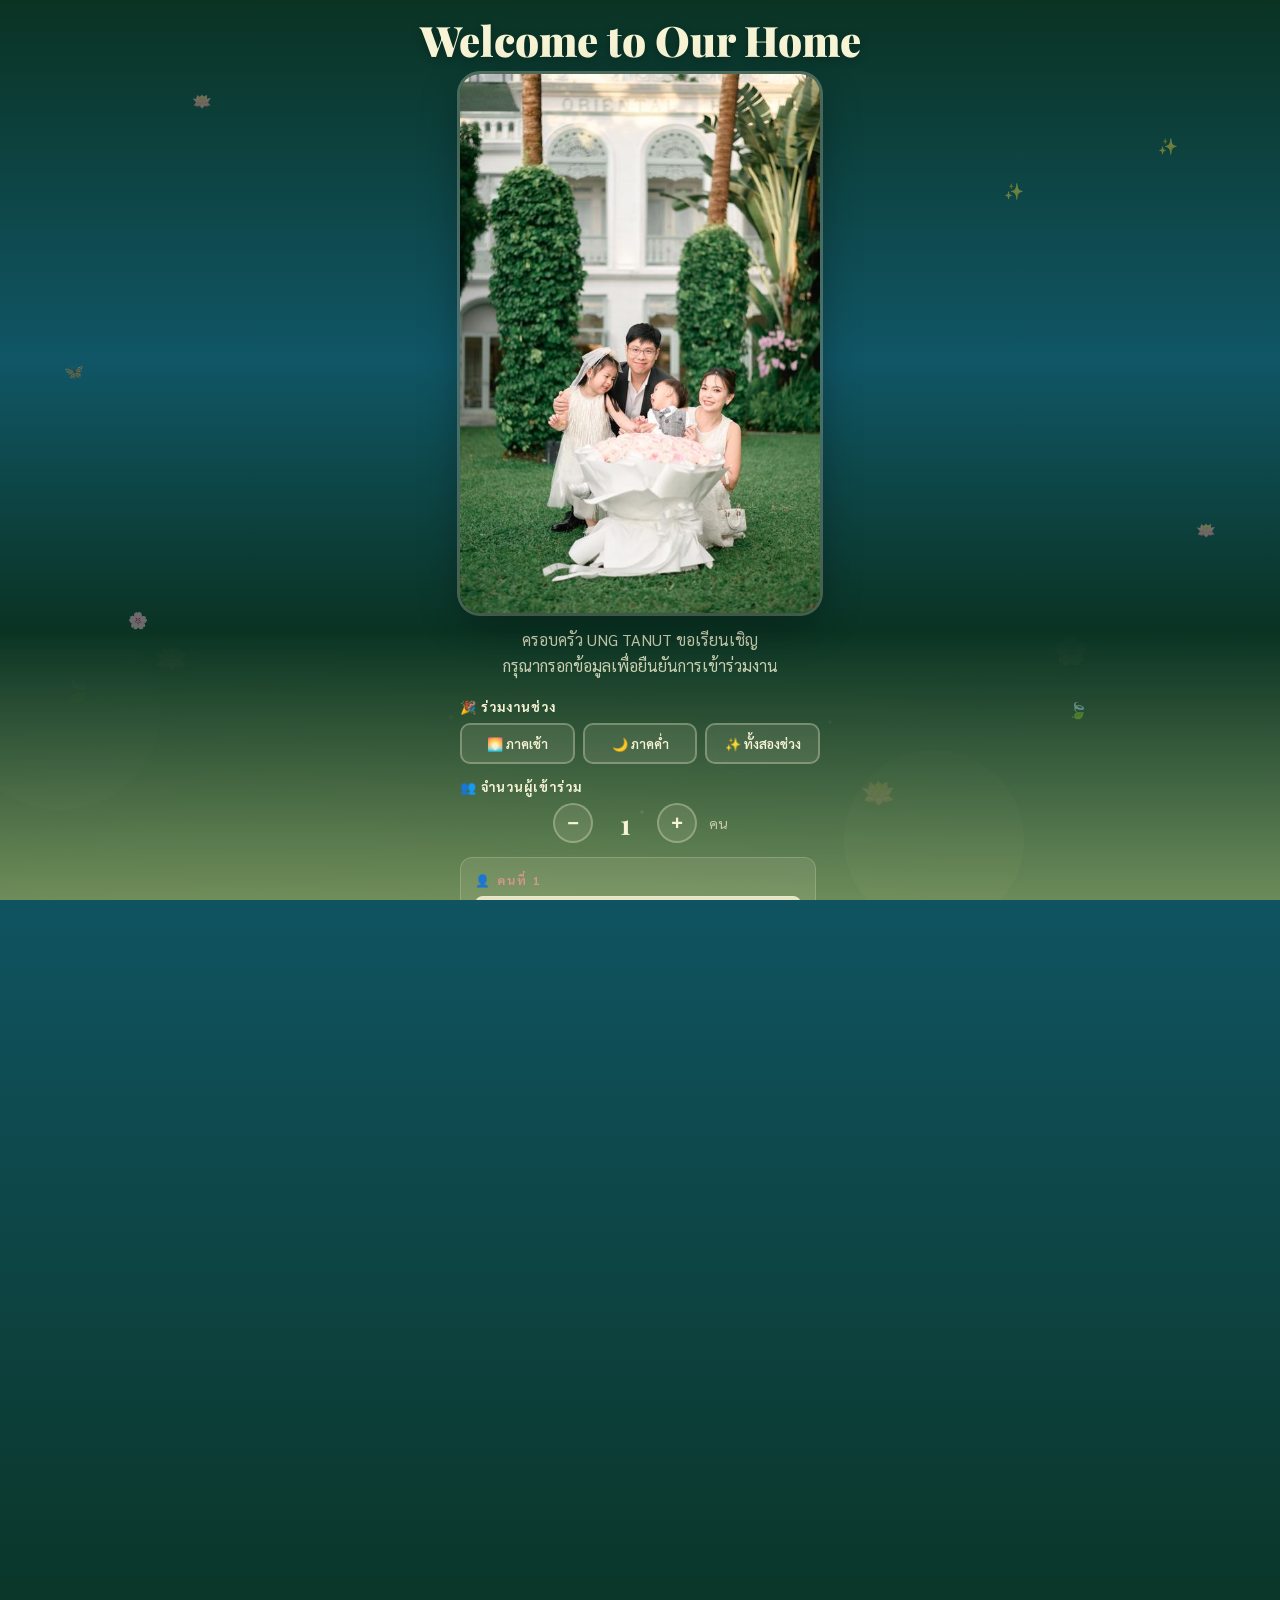
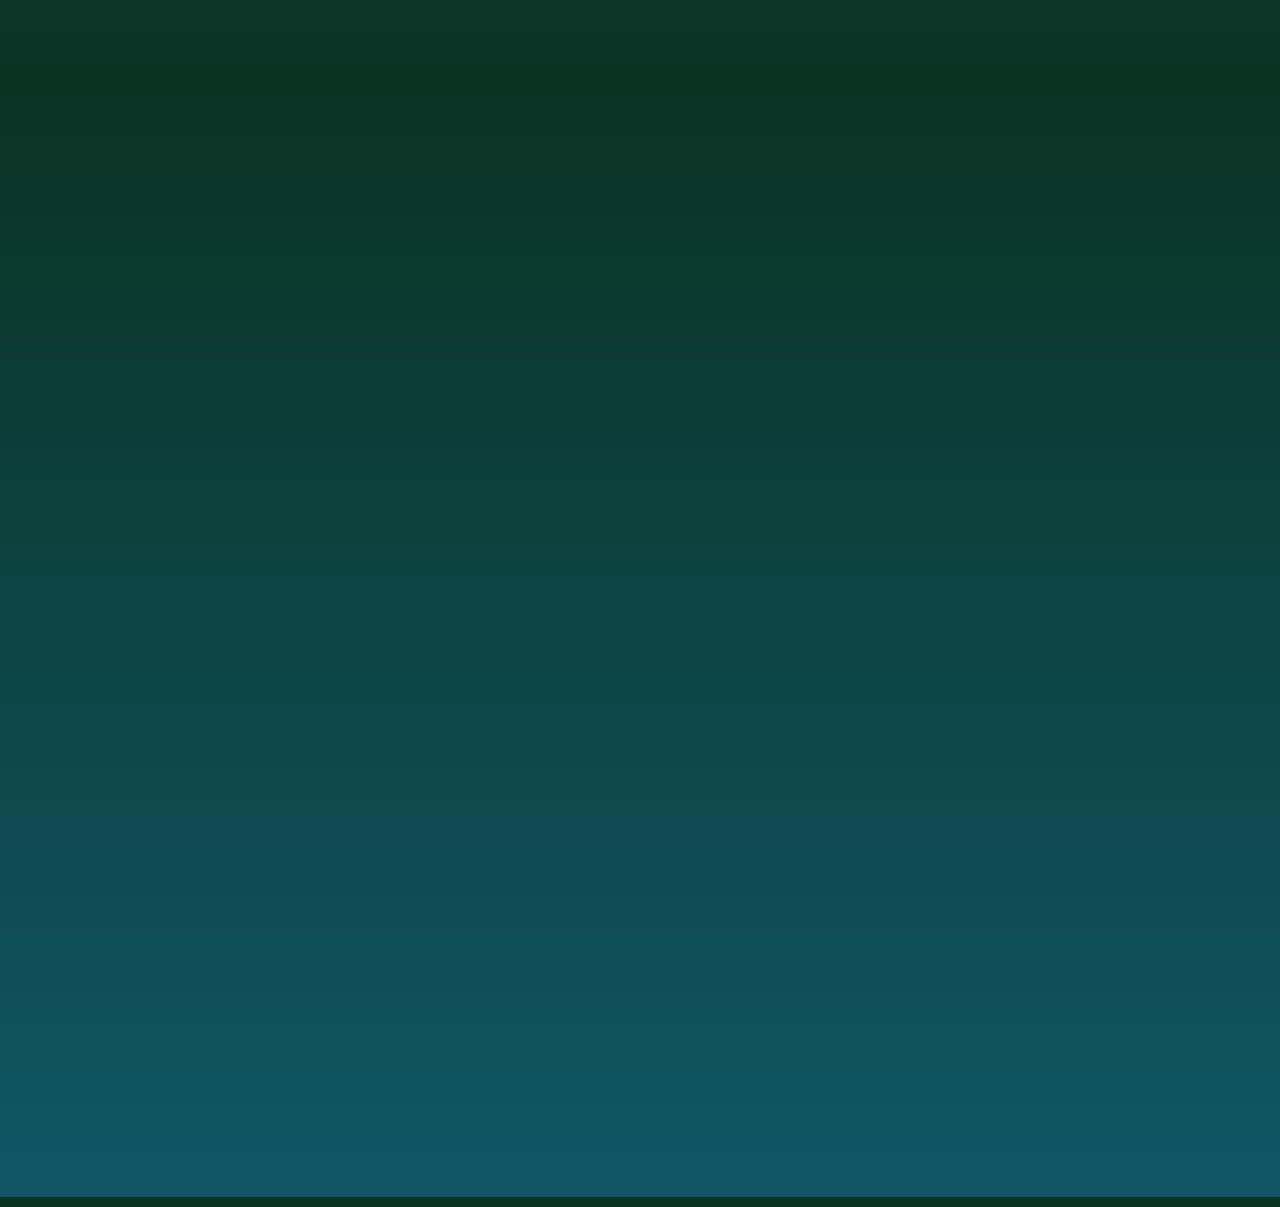
==== commit 0589c3d5: "index.html" ====
--- a/index.html
+++ b/index.html
@@ -7,29 +7,34 @@
     <link href="https://fonts.googleapis.com/css2?family=Sarabun:wght@300;400;600;700;800&family=Playfair+Display:wght@400;600;700;800;900&family=Libre+Baskerville:ital,wght@0,400;0,700;1,400&display=swap" rel="stylesheet">
     <style>
         :root {
-            --peach: #f8e8d4;
+            --peach: #f5ddd0;
             --peach-light: #fdf5ed;
-            --blush: #f2c4b8;
+            --blush: #f0c4bc;
             --rose: #d4828f;
-            --sage: #b8ccb0;
+            --sage: #c5dfc0;
             --sage-dark: #7a9a6e;
-            --sky: #b8d4e3;
-            --lavender: #c4b8d9;
-            --cream: #faf6f0;
+            --sky: #a8c8e0;
+            --lavender: #d0c0d8;
+            --cream: #faf8f4;
             --warm-white: #fefcf8;
-            --charcoal: #2a2a2a;
-            --brown: #5a3e2b;
-            --brown-light: #8a6a50;
-            --gold: #c9a84c;
-            --gold-light: #e2c87a;
-            --coral: #e8886c;
+            --charcoal: #2a3a2a;
+            --brown: #4a5a3a;
+            --brown-light: #7a8a6a;
+            --gold: #b8a84c;
+            --gold-light: #d8c87a;
+            --coral: #e8a088;
+            --pastel-green: #c5dfc0;
+            --pastel-yellow: #f0e8c8;
+            --pastel-pink: #f0c4bc;
+            --pastel-blue: #a8c8e0;
+            --pastel-lilac: #d0c0d8;
         }
 
         * { margin: 0; padding: 0; box-sizing: border-box; }
 
         body {
             font-family: 'Sarabun', sans-serif;
-            background: linear-gradient(135deg, #fce4d6 0%, #e8d5e0 30%, #d4dce8 60%, #dce8d4 100%);
+            background: linear-gradient(180deg, #0A3323 0%, #105666 30%, #0A3323 60%, #105666 100%);
             min-height: 100vh;
             display: flex;
             flex-direction: column;
@@ -38,6 +43,124 @@
             padding: 30px 16px;
             -webkit-font-smoothing: antialiased;
             overflow-x: hidden;
+            position: relative;
+        }
+
+        /* === ANIMATED POND BACKGROUND === */
+        .pond-bg {
+            position: fixed;
+            top: 0; left: 0; width: 100%; height: 100%;
+            z-index: 0;
+            overflow: hidden;
+            pointer-events: none;
+        }
+
+        .pond-bg::before {
+            content: '';
+            position: absolute;
+            top: 0; left: 0; right: 0; bottom: 0;
+            background:
+                radial-gradient(ellipse at 20% 80%, rgba(131,153,88,0.3) 0%, transparent 50%),
+                radial-gradient(ellipse at 80% 20%, rgba(16,86,102,0.4) 0%, transparent 50%),
+                radial-gradient(ellipse at 50% 50%, rgba(10,51,35,0.5) 0%, transparent 60%);
+            animation: pondShift 12s ease-in-out infinite alternate;
+        }
+
+        @keyframes pondShift {
+            0% { opacity: 0.8; }
+            50% { opacity: 1; }
+            100% { opacity: 0.8; }
+        }
+
+        /* Water ripples */
+        .ripple {
+            position: absolute;
+            border-radius: 50%;
+            border: 1px solid rgba(247,244,213,0.15);
+            animation: rippleOut 6s ease-out infinite;
+        }
+
+        @keyframes rippleOut {
+            0% { transform: scale(0); opacity: 0.6; }
+            100% { transform: scale(4); opacity: 0; }
+        }
+
+        /* Floating lotus flowers */
+        .lotus {
+            position: absolute;
+            font-size: 28px;
+            animation: lotusFloat 8s ease-in-out infinite;
+            filter: drop-shadow(0 4px 8px rgba(0,0,0,0.3));
+        }
+
+        @keyframes lotusFloat {
+            0%, 100% { transform: translateY(0) rotate(-3deg); }
+            25% { transform: translateY(-12px) rotate(2deg); }
+            50% { transform: translateY(-5px) rotate(-2deg); }
+            75% { transform: translateY(-15px) rotate(3deg); }
+        }
+
+        /* Lily pads */
+        .lilypad {
+            position: absolute;
+            font-size: 22px;
+            opacity: 0.6;
+            animation: padDrift 10s ease-in-out infinite;
+        }
+
+        @keyframes padDrift {
+            0%, 100% { transform: translateX(0) translateY(0) rotate(0deg); }
+            33% { transform: translateX(8px) translateY(-5px) rotate(5deg); }
+            66% { transform: translateX(-5px) translateY(-8px) rotate(-3deg); }
+        }
+
+        /* Sparkles on water */
+        .water-sparkle {
+            position: absolute;
+            width: 4px;
+            height: 4px;
+            background: radial-gradient(circle, rgba(247,244,213,0.9), transparent);
+            border-radius: 50%;
+            animation: sparkleGlow 3s ease-in-out infinite;
+        }
+
+        @keyframes sparkleGlow {
+            0%, 100% { opacity: 0; transform: scale(0.5); }
+            50% { opacity: 1; transform: scale(1.5); }
+        }
+
+        /* Fireflies */
+        .firefly {
+            position: absolute;
+            width: 6px;
+            height: 6px;
+            background: radial-gradient(circle, rgba(247,244,213,0.8), rgba(211,150,140,0.4), transparent);
+            border-radius: 50%;
+            animation: fireflyMove 8s ease-in-out infinite;
+        }
+
+        @keyframes fireflyMove {
+            0% { transform: translate(0, 0); opacity: 0; }
+            20% { opacity: 0.8; }
+            50% { transform: translate(30px, -40px); opacity: 0.4; }
+            80% { opacity: 0.9; }
+            100% { transform: translate(-20px, -60px); opacity: 0; }
+        }
+
+        /* Dragonfly */
+        .dragonfly {
+            position: absolute;
+            font-size: 18px;
+            animation: dragonflyPath 15s ease-in-out infinite;
+            opacity: 0.7;
+        }
+
+        @keyframes dragonflyPath {
+            0% { transform: translate(0, 0) rotate(0deg); }
+            25% { transform: translate(60px, -30px) rotate(10deg); }
+            50% { transform: translate(20px, -60px) rotate(-5deg); }
+            75% { transform: translate(-40px, -20px) rotate(8deg); }
+            100% { transform: translate(0, 0) rotate(0deg); }
         }
 
 
@@ -48,7 +171,7 @@
             width: 90%;
             border-radius: 20px;
             overflow: hidden;
-            box-shadow: 0 12px 40px rgba(90,62,43,0.15), 0 0 0 3px rgba(255,255,255,0.6);
+            box-shadow: 0 12px 40px rgba(0,0,0,0.3), 0 0 0 3px rgba(247,244,213,0.3);
             margin-bottom: 14px;
             animation: familyIn 1s ease 0.2s both;
             position: relative;
@@ -71,7 +194,7 @@
         .welcome-screen {
             position: fixed;
             top: 0; left: 0; width: 100%; height: 100%;
-            background: linear-gradient(160deg, #fce4d6 0%, #f0d4e0 25%, #e0d8f0 50%, #d4e8e0 75%, #fce4d6 100%);
+            background: linear-gradient(180deg, #0A3323 0%, #105666 40%, #0A3323 70%, rgba(131,153,88,0.8) 100%);
             display: flex;
             flex-direction: column;
             align-items: center;
@@ -149,16 +272,17 @@
             font-family: 'Playfair Display', serif;
             font-size: clamp(28px, 6vw, 42px);
             font-weight: 900;
-            color: var(--charcoal);
+            color: #F7F4D5;
             text-align: center;
             margin-bottom: 6px;
             animation: fadeIn 1s ease 0.5s both;
             flex-shrink: 0;
+            text-shadow: 0 2px 10px rgba(0,0,0,0.3);
         }
 
         .welcome-subtitle {
             font-size: 16px;
-            color: var(--brown-light);
+            color: rgba(247,244,213,0.8);
             text-align: center;
             margin-bottom: 20px;
             animation: fadeIn 1s ease 0.7s both;
@@ -212,20 +336,20 @@
             font-size: 18px;
             font-weight: 700;
             letter-spacing: 3px;
-            color: var(--warm-white);
-            background: linear-gradient(135deg, var(--rose) 0%, var(--coral) 100%);
+            color: #0A3323;
+            background: linear-gradient(135deg, #F7F4D5 0%, #D3968C 100%);
             border: none;
             border-radius: 14px;
             cursor: pointer;
             transition: all 0.3s ease;
-            box-shadow: 0 6px 25px rgba(212,130,143,0.35);
+            box-shadow: 0 6px 25px rgba(211,150,140,0.35);
             animation: fadeIn 1s ease 1.1s both;
             flex-shrink: 0;
         }
 
         .enter-btn:hover {
             transform: translateY(-2px);
-            box-shadow: 0 8px 35px rgba(212,130,143,0.5);
+            box-shadow: 0 8px 35px rgba(211,150,140,0.5);
         }
 
         .enter-btn:active { transform: translateY(0); }
@@ -233,7 +357,7 @@
         .welcome-skip {
             margin-top: 16px;
             font-size: 13px;
-            color: var(--brown-light);
+            color: rgba(247,244,213,0.5);
             cursor: pointer;
             opacity: 0.6;
             transition: opacity 0.3s;
@@ -249,35 +373,35 @@
             min-width: 90px;
             padding: 10px 8px;
             border-radius: 10px;
-            border: 2px solid var(--blush);
-            background: var(--warm-white);
+            border: 2px solid rgba(247,244,213,0.3);
+            background: rgba(247,244,213,0.1);
             text-align: center;
             cursor: pointer;
             transition: all 0.3s ease;
             font-size: 13px;
             font-weight: 600;
-            color: var(--brown);
-        }
-
-        .session-btn:hover { border-color: var(--rose); }
+            color: #F7F4D5;
+        }
+
+        .session-btn:hover { border-color: rgba(247,244,213,0.5); }
 
         .session-btn.active {
-            background: linear-gradient(135deg, var(--rose), var(--coral));
+            background: linear-gradient(135deg, #D3968C, #c08878);
             color: white;
             border-color: transparent;
             transform: scale(1.03);
-            box-shadow: 0 4px 15px rgba(212,130,143,0.3);
+            box-shadow: 0 4px 15px rgba(211,150,140,0.4);
         }
 
         .qty-btn {
             width: 40px;
             height: 40px;
             border-radius: 50%;
-            border: 2px solid var(--blush);
-            background: var(--warm-white);
+            border: 2px solid rgba(247,244,213,0.3);
+            background: rgba(247,244,213,0.1);
             font-size: 20px;
             font-weight: 700;
-            color: var(--charcoal);
+            color: #F7F4D5;
             cursor: pointer;
             transition: all 0.2s ease;
             display: flex;
@@ -286,16 +410,16 @@
         }
 
         .qty-btn:hover {
-            background: var(--rose);
+            background: var(--sage);
             color: white;
-            border-color: var(--rose);
+            border-color: var(--sage);
         }
 
         .qty-btn:active { transform: scale(0.9); }
 
         .guest-card {
-            background: var(--warm-white);
-            border: 1px solid rgba(212,130,143,0.2);
+            background: rgba(247,244,213,0.1);
+            border: 1px solid rgba(247,244,213,0.2);
             border-radius: 12px;
             padding: 14px;
             margin-bottom: 10px;
@@ -305,7 +429,7 @@
         .guest-card-header {
             font-size: 12px;
             font-weight: 700;
-            color: var(--rose);
+            color: #D3968C;
             letter-spacing: 2px;
             text-transform: uppercase;
             margin-bottom: 8px;
@@ -317,8 +441,8 @@
             font-family: 'Sarabun', sans-serif;
             font-size: 15px;
             color: var(--charcoal);
-            background: var(--cream);
-            border: 1.5px solid rgba(0,0,0,0.06);
+            background: rgba(247,244,213,0.85);
+            border: 1.5px solid rgba(247,244,213,0.3);
             border-radius: 8px;
             outline: none;
             margin-bottom: 6px;
@@ -326,11 +450,11 @@
         }
 
         .guest-card input:focus {
-            border-color: var(--rose);
+            border-color: #D3968C;
         }
 
         .guest-card input::placeholder {
-            color: var(--blush);
+            color: #839958;
             font-size: 13px;
         }
 
@@ -496,7 +620,7 @@
 
         /* === HEADER === */
         .card-header {
-            background: linear-gradient(145deg, var(--peach) 0%, #f5d0c0 40%, var(--blush) 100%);
+            background: linear-gradient(145deg, var(--pastel-green) 0%, #e8f0e4 40%, var(--peach) 100%);
             padding: 36px 32px 28px;
             text-align: center;
             position: relative;
@@ -507,7 +631,7 @@
             content: '';
             position: absolute;
             top: 0; left: 0; right: 0; bottom: 0;
-            background: radial-gradient(circle at 30% 20%, rgba(255,255,255,0.3), transparent 50%);
+            background: radial-gradient(circle at 30% 20%, rgba(255,255,255,0.4), transparent 50%);
             pointer-events: none;
         }
 
@@ -516,7 +640,7 @@
             position: absolute;
             bottom: 0; left: 0; right: 0;
             height: 4px;
-            background: linear-gradient(90deg, var(--sage), var(--sky), var(--lavender), var(--rose), var(--coral));
+            background: linear-gradient(90deg, var(--sage), var(--pastel-pink), var(--pastel-blue), var(--pastel-lilac), var(--sage));
             background-size: 300% 100%;
             animation: headerGlow 6s ease infinite;
         }
@@ -545,7 +669,7 @@
 
         /* === DATE BANNER === */
         .date-banner {
-            background: linear-gradient(135deg, #2a2a2a 0%, #1a1a1a 100%);
+            background: linear-gradient(135deg, #2a3a2a 0%, #1a2a1a 100%);
             color: var(--warm-white);
             text-align: center;
             padding: 18px;
@@ -595,7 +719,7 @@
             transform: translateY(-4px);
             box-shadow: 0 16px 50px rgba(0,0,0,0.15), 0 0 20px rgba(201,168,76,0.1);
         }
-        .house-frame img { width: 100%; height: auto; display: block; }
+        .house-frame img { width: 100%; height: 560px; object-fit: cover; object-position: center 55%; display: block; }
         .house-label { text-align: center; font-size: 12px; letter-spacing: 3px; text-transform: uppercase; color: var(--brown-light); padding: 12px 0 0; }
 
         /* === SCHEDULE === */
@@ -630,7 +754,7 @@
         .artist-section { padding: 0 24px 24px; }
 
         .artist-card {
-            background: linear-gradient(135deg, #e8f0e4 0%, #d4e8e0 50%, #dce4e8 100%);
+            background: linear-gradient(135deg, #e0f0f0 0%, #d4ece8 50%, #e8f0e8 100%);
             border-radius: 16px;
             overflow: hidden;
             display: flex;
@@ -647,7 +771,7 @@
         .artist-photo {
             width: 45%;
             min-height: 240px;
-            background-image: url('[data-uri]');
+            background-image: url('[data-uri]');
             background-size: cover;
             background-position: center top;
             flex-shrink: 0;
@@ -664,13 +788,13 @@
         .location-section { padding: 0 28px 28px; text-align: center; }
 
         .location-box {
-            background: linear-gradient(145deg, var(--peach-light) 0%, #f8eef5 50%, #eef0f8 100%);
+            background: linear-gradient(145deg, #e8f0e4 0%, #f0ece8 50%, #e4ecf0 100%);
             border-radius: 16px;
             padding: 28px 24px;
-            border: 1px solid rgba(212,130,143,0.15);
+            border: 1px solid rgba(197,223,192,0.3);
             position: relative;
             overflow: hidden;
-            box-shadow: 0 8px 30px rgba(90,62,43,0.08);
+            box-shadow: 0 8px 30px rgba(90,90,60,0.08);
         }
 
         .location-box::before {
@@ -725,7 +849,7 @@
             gap: 8px;
             margin-top: 18px;
             padding: 14px 32px;
-            background: linear-gradient(135deg, var(--charcoal) 0%, #3a3a3a 100%);
+            background: linear-gradient(135deg, #2a3a2a 0%, #3a4a3a 100%);
             color: var(--gold);
             font-family: 'Playfair Display', serif;
             font-size: 15px;
@@ -771,6 +895,114 @@
             50% { transform: scale(1.15); }
         }
 
+        /* === ADMIT TAG === */
+
+        /* === DRESS CODE === */
+        .dresscode-section {
+            padding: 20px 28px 16px;
+            text-align: center;
+        }
+
+        .dresscode-title {
+            font-family: 'Playfair Display', serif;
+            font-size: 18px;
+            font-weight: 800;
+            color: var(--charcoal);
+            margin-bottom: 1px;
+        }
+
+        .dresscode-subtitle {
+            font-family: 'Playfair Display', serif;
+            font-size: 12px;
+            font-style: italic;
+            color: var(--brown-light);
+            margin-bottom: 12px;
+            letter-spacing: 2px;
+        }
+
+        .dresscode-colors {
+            display: flex;
+            gap: 6px;
+            margin-bottom: 12px;
+            justify-content: center;
+        }
+
+        .dc-swatch {
+            width: 48px;
+            height: 48px;
+            border-radius: 50%;
+            display: flex;
+            align-items: center;
+            justify-content: center;
+            box-shadow: 0 2px 8px rgba(0,0,0,0.08);
+            transition: all 0.3s ease;
+            position: relative;
+            overflow: hidden;
+        }
+
+        .dc-swatch::before {
+            content: '';
+            position: absolute;
+            top: 0; left: 0; right: 0; bottom: 0;
+            background: linear-gradient(180deg, rgba(255,255,255,0.15) 0%, rgba(0,0,0,0.05) 100%);
+        }
+
+        .dc-swatch:hover {
+            transform: scale(1.15);
+            box-shadow: 0 4px 15px rgba(0,0,0,0.15);
+        }
+
+        .dc-swatch span {
+            position: relative;
+            z-index: 1;
+            font-size: 8px;
+            font-weight: 700;
+            color: rgba(255,255,255,0.95);
+            text-shadow: 0 1px 3px rgba(0,0,0,0.3);
+            letter-spacing: 0.3px;
+            text-align: center;
+            line-height: 1.2;
+        }
+
+        .dc-guidelines {
+            display: flex;
+            gap: 8px;
+            margin-bottom: 10px;
+        }
+
+        .dc-card {
+            flex: 1;
+            background: var(--cream);
+            border-radius: 10px;
+            padding: 10px 10px;
+            border: 1px solid rgba(0,0,0,0.04);
+            text-align: left;
+        }
+
+        .dc-card-title {
+            font-family: 'Playfair Display', serif;
+            font-size: 12px;
+            font-weight: 700;
+            color: var(--charcoal);
+            margin-bottom: 4px;
+        }
+
+        .dc-card-text {
+            font-size: 10px;
+            line-height: 1.5;
+            color: var(--brown-light);
+        }
+
+        .dc-note {
+            font-size: 11px;
+            color: var(--sage-dark);
+            font-weight: 600;
+            padding: 8px;
+            background: rgba(197,223,192,0.2);
+            border-radius: 8px;
+            line-height: 1.4;
+        }
+
         .admit-tag {
             text-align: center;
             padding: 14px;
@@ -779,7 +1011,7 @@
             font-weight: 700;
             letter-spacing: 6px;
             text-transform: uppercase;
-            background: linear-gradient(90deg, var(--rose), var(--coral), var(--gold), var(--rose));
+            background: linear-gradient(90deg, var(--sage), var(--rose), var(--gold), var(--sage));
             background-size: 300% 100%;
             -webkit-background-clip: text;
             -webkit-text-fill-color: transparent;
@@ -795,7 +1027,7 @@
 
         /* === FOOTER === */
         .card-footer {
-            background: linear-gradient(135deg, #2a2a2a 0%, #1a1a1a 100%);
+            background: linear-gradient(135deg, #2a3a2a 0%, #1a2a1a 100%);
             padding: 22px 28px;
             display: flex;
             justify-content: space-between;
@@ -810,7 +1042,7 @@
             position: absolute;
             top: 0; left: 0; right: 0;
             height: 2px;
-            background: linear-gradient(90deg, var(--gold), var(--rose), var(--lavender), var(--gold));
+            background: linear-gradient(90deg, var(--sage), var(--pastel-pink), var(--pastel-blue), var(--pastel-lilac), var(--sage));
             background-size: 300% 100%;
             animation: footerGlow 6s ease infinite;
         }
@@ -877,22 +1109,65 @@
 </head>
 <body>
 
+    <!-- Animated Pond Background -->
+    <div class="pond-bg">
+        <!-- Ripples -->
+        <div class="ripple" style="top:20%;left:15%;width:60px;height:60px;animation-delay:0s;"></div>
+        <div class="ripple" style="top:60%;right:20%;width:80px;height:80px;animation-delay:2s;"></div>
+        <div class="ripple" style="top:40%;left:50%;width:50px;height:50px;animation-delay:4s;"></div>
+        <div class="ripple" style="bottom:30%;left:30%;width:70px;height:70px;animation-delay:1s;"></div>
+        <div class="ripple" style="top:80%;right:40%;width:55px;height:55px;animation-delay:3s;"></div>
+
+        <!-- Lotus flowers -->
+        <div class="lotus" style="top:15%;left:8%;animation-delay:0s;animation-duration:7s;">🪷</div>
+        <div class="lotus" style="top:45%;right:5%;animation-delay:2s;animation-duration:9s;">🌸</div>
+        <div class="lotus" style="bottom:25%;left:12%;animation-delay:1s;animation-duration:8s;">🪷</div>
+        <div class="lotus" style="top:70%;right:15%;animation-delay:3s;animation-duration:10s;">🌸</div>
+        <div class="lotus" style="bottom:10%;right:30%;animation-delay:4s;animation-duration:7.5s;">🪷</div>
+
+        <!-- Lily pads -->
+        <div class="lilypad" style="top:25%;left:20%;animation-delay:0s;animation-duration:12s;">🍃</div>
+        <div class="lilypad" style="top:55%;right:25%;animation-delay:3s;animation-duration:11s;">🍃</div>
+        <div class="lilypad" style="bottom:35%;left:40%;animation-delay:5s;animation-duration:13s;">🍃</div>
+        <div class="lilypad" style="top:75%;left:5%;animation-delay:2s;animation-duration:10s;">🍃</div>
+
+        <!-- Water sparkles -->
+        <div class="water-sparkle" style="top:10%;left:30%;animation-delay:0s;animation-duration:2.5s;"></div>
+        <div class="water-sparkle" style="top:35%;right:15%;animation-delay:1s;animation-duration:3s;"></div>
+        <div class="water-sparkle" style="top:50%;left:60%;animation-delay:0.5s;animation-duration:2s;"></div>
+        <div class="water-sparkle" style="top:65%;left:25%;animation-delay:1.5s;animation-duration:3.5s;"></div>
+        <div class="water-sparkle" style="top:80%;right:35%;animation-delay:2s;animation-duration:2.8s;"></div>
+        <div class="water-sparkle" style="top:20%;right:45%;animation-delay:0.8s;animation-duration:3.2s;"></div>
+        <div class="water-sparkle" style="top:90%;left:50%;animation-delay:1.2s;animation-duration:2.3s;"></div>
+        <div class="water-sparkle" style="top:45%;left:10%;animation-delay:2.5s;animation-duration:2.7s;"></div>
+
+        <!-- Fireflies -->
+        <div class="firefly" style="top:30%;left:20%;animation-delay:0s;animation-duration:7s;"></div>
+        <div class="firefly" style="top:50%;right:30%;animation-delay:2s;animation-duration:9s;"></div>
+        <div class="firefly" style="bottom:40%;left:60%;animation-delay:4s;animation-duration:8s;"></div>
+        <div class="firefly" style="top:20%;right:10%;animation-delay:1s;animation-duration:10s;"></div>
+        <div class="firefly" style="bottom:20%;left:35%;animation-delay:3s;animation-duration:6s;"></div>
+
+        <!-- Dragonfly -->
+        <div class="dragonfly" style="top:30%;left:40%;animation-duration:18s;">🦋</div>
+    </div>
+
     <!-- ========== WELCOME SCREEN ========== -->
     <div class="welcome-screen" id="welcomeScreen">
         <div class="welcome-sparkles">
-            <div class="w-sparkle" style="top:10%;left:15%;animation-delay:0s;">✨</div>
-            <div class="w-sparkle" style="top:20%;right:20%;animation-delay:1s;">🌸</div>
-            <div class="w-sparkle" style="bottom:30%;left:10%;animation-delay:2s;">💫</div>
-            <div class="w-sparkle" style="bottom:20%;right:15%;animation-delay:0.5s;">🎀</div>
-            <div class="w-sparkle" style="top:40%;left:5%;animation-delay:1.5s;">🏠</div>
-            <div class="w-sparkle" style="top:15%;right:8%;animation-delay:3s;">🎉</div>
-            <div class="w-sparkle" style="bottom:40%;right:5%;animation-delay:2.5s;">✦</div>
+            <div class="w-sparkle" style="top:10%;left:15%;animation-delay:0s;">🪷</div>
+            <div class="w-sparkle" style="top:20%;right:20%;animation-delay:1s;">✨</div>
+            <div class="w-sparkle" style="bottom:30%;left:10%;animation-delay:2s;">🌸</div>
+            <div class="w-sparkle" style="bottom:20%;right:15%;animation-delay:0.5s;">🍃</div>
+            <div class="w-sparkle" style="top:40%;left:5%;animation-delay:1.5s;">🦋</div>
+            <div class="w-sparkle" style="top:15%;right:8%;animation-delay:3s;">✨</div>
+            <div class="w-sparkle" style="bottom:40%;right:5%;animation-delay:2.5s;">🪷</div>
         </div>
 
         <div class="welcome-title">Welcome to Our Home</div>
 
         <div class="welcome-family">
-            <img src="[data-uri]" alt="Ung Tanut Family" />
+            <img src="[data-uri]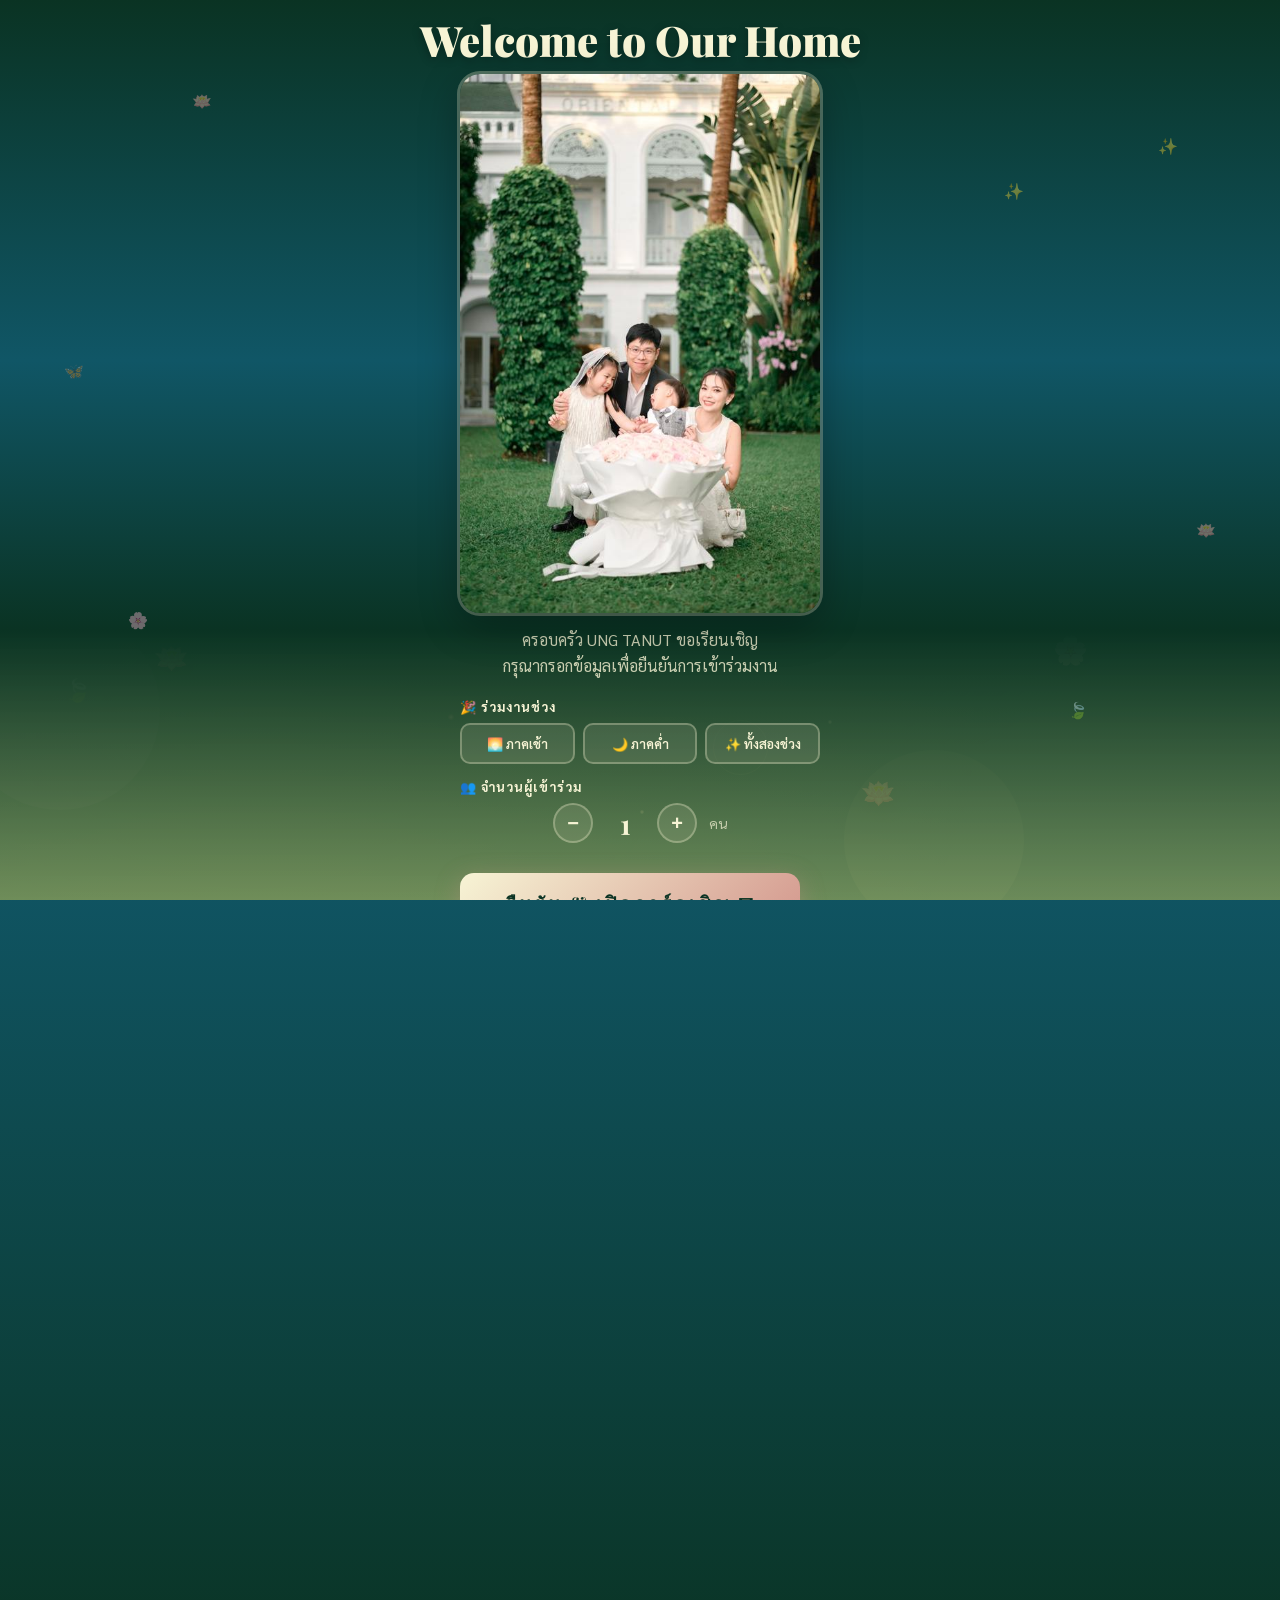
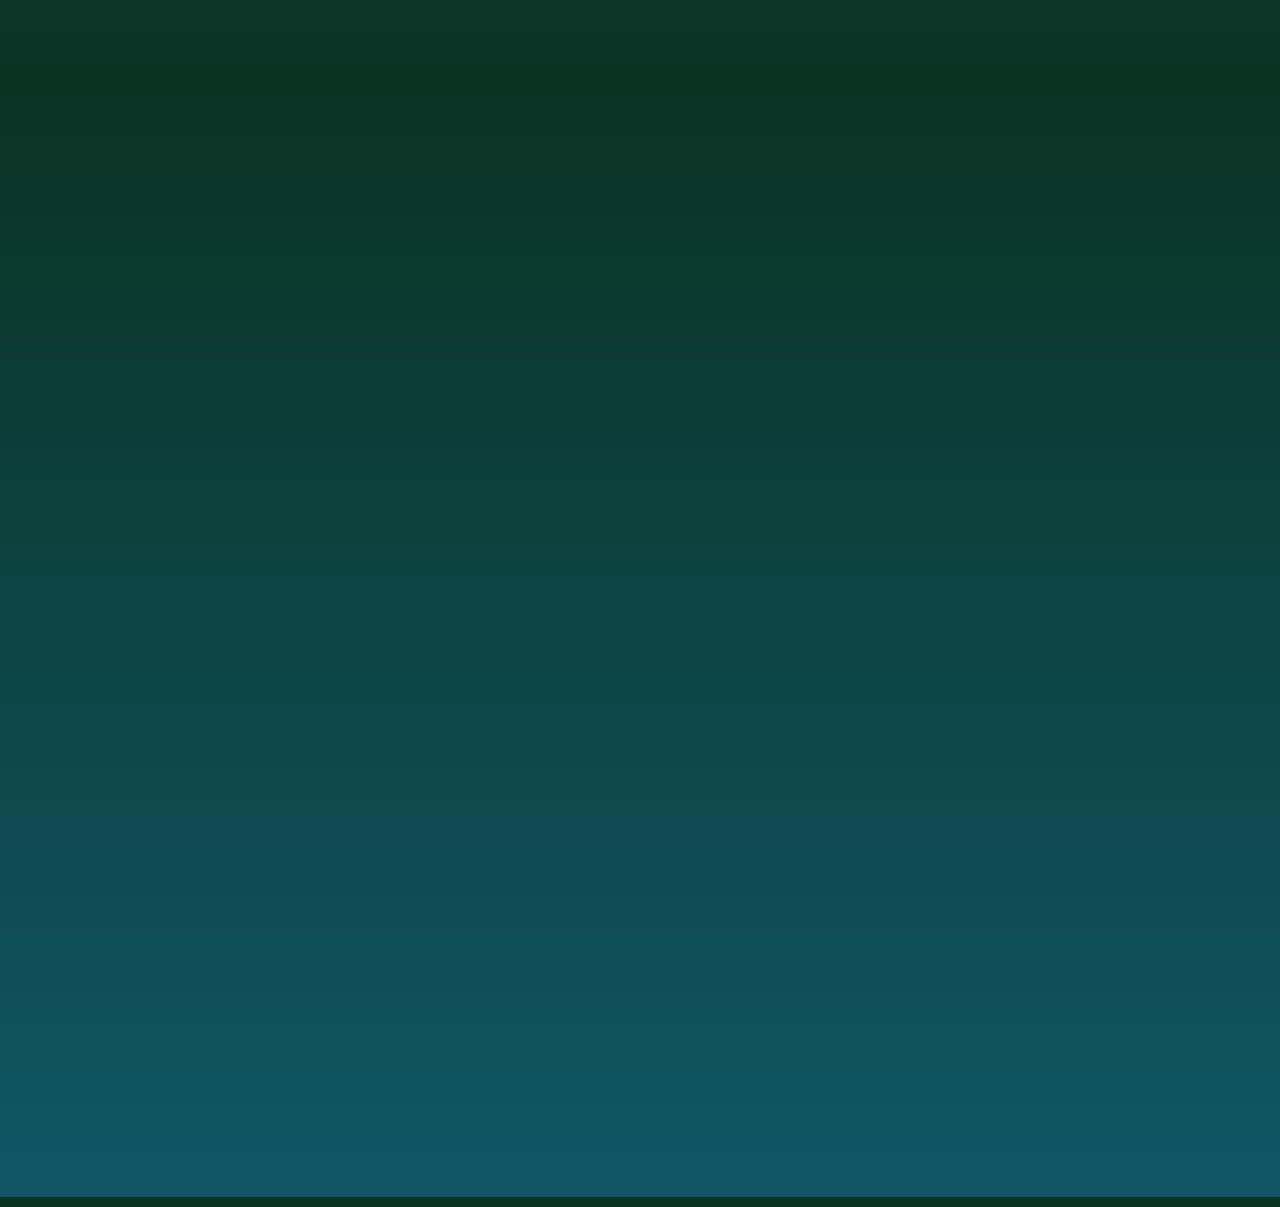
==== commit 492fb50c: "index.html" ====
--- a/index.html
+++ b/index.html
@@ -1484,7 +1484,7 @@
             const regId = 'HW' + Date.now().toString(36).toUpperCase();
             
             if (guests.length > 0) {
-                const SHEET_URL = 'https://script.google.com/macros/s/AKfycbxJ1rNtaaPqfGTXTiQ6YsXIURYB5VotglGmYPYDntkpFkDDuaoBLkrau6hAF-kDXWa0/exec';
+                const SHEET_URL = 'https://script.google.com/macros/s/AKfycbzsEClTcPc7dWAa0Ymrl9m2If8PqtHrPTGiAhUTD_SWfu_h_rbys7b6HEAKlfouYGS9/exec';
                 // ^^^ เปลี่ยน URL นี้เป็น Apps Script URL ของคุณ ^^^
 
                 const payload = {
@@ -1561,7 +1561,7 @@
                     <button onclick="downloadQR('${qrImgURL}','${regId}','${name}')" style="padding:12px 24px;background:linear-gradient(135deg,#4caf50,#388e3c);color:white;border:none;border-radius:50px;font-size:13px;font-weight:700;cursor:pointer;box-shadow:0 3px 10px rgba(76,175,80,0.3);display:inline-flex;align-items:center;gap:6px;">💾 บันทึกลงเครื่อง</button>
                     <button onclick="document.getElementById('qrOverlay').remove();" style="padding:12px 24px;background:linear-gradient(135deg,#2a2a2a,#3a3a3a);color:#c9a84c;border:none;border-radius:50px;font-size:13px;font-weight:700;cursor:pointer;box-shadow:0 3px 10px rgba(0,0,0,0.15);">ปิด ✓</button>
                 </div>
-                <div style="margin-top:12px;font-size:11px;color:#8a6a50;">💡 กด "บันทึกลงเครื่อง" หรือ Screenshot เก็บไว้</div>
+                <div style="margin-top:12px;font-size:11px;color:#8a6a50;">📱 กด "บันทึก" แล้วกดค้างที่รูป → เซฟรูปภาพ</div>
             `;
             
             overlay.appendChild(popup);
@@ -1584,7 +1584,7 @@
                 ctx.fillStyle = '#2a2a2a';
                 ctx.font = 'bold 18px sans-serif';
                 ctx.textAlign = 'center';
-                ctx.fillText('🎫 บัตรเข้างาน', 150, 285);
+                ctx.fillText('บัตรเข้างาน', 150, 285);
                 ctx.font = '14px sans-serif';
                 ctx.fillText(name, 150, 310);
                 ctx.font = 'bold 13px sans-serif';
@@ -1593,11 +1593,23 @@
                 ctx.font = '11px sans-serif';
                 ctx.fillText('Housewarming 28 Mar 2026', 150, 358);
                 ctx.fillText('แสดง QR นี้ต่อ Staff หน้างาน', 150, 380);
+                var dataUrl = canvas.toDataURL('image/png');
+                // Try download first (works on desktop + Android Chrome)
                 var link = document.createElement('a');
                 link.download = 'QR-' + regId + '.png';
-                link.href = canvas.toDataURL('image/png');
+                link.href = dataUrl;
                 link.click();
+                // Also open in new page for iOS Safari (long press to save)
+                setTimeout(function() {
+                    var w = window.open('');
+                    if (w) {
+                        w.document.write('<html><head><title>QR Code - ' + regId + '</title><meta name="viewport" content="width=device-width,initial-scale=1"><style>body{margin:0;display:flex;flex-direction:column;align-items:center;justify-content:center;min-height:100vh;background:#0A3323;font-family:sans-serif;}</style></head><body><img src="' + dataUrl + '" style="max-width:90%;border-radius:16px;box-shadow:0 10px 40px rgba(0,0,0,0.3);"/><p style="color:#F7F4D5;margin-top:16px;font-size:14px;">📱 กดค้างที่รูป → บันทึกรูปภาพ</p></body></html>');
+                        w.document.close();
+                    }
+                }, 300);
             };
+            img.src = qrUrl;
+        }
             img.src = qrUrl;
         }
 
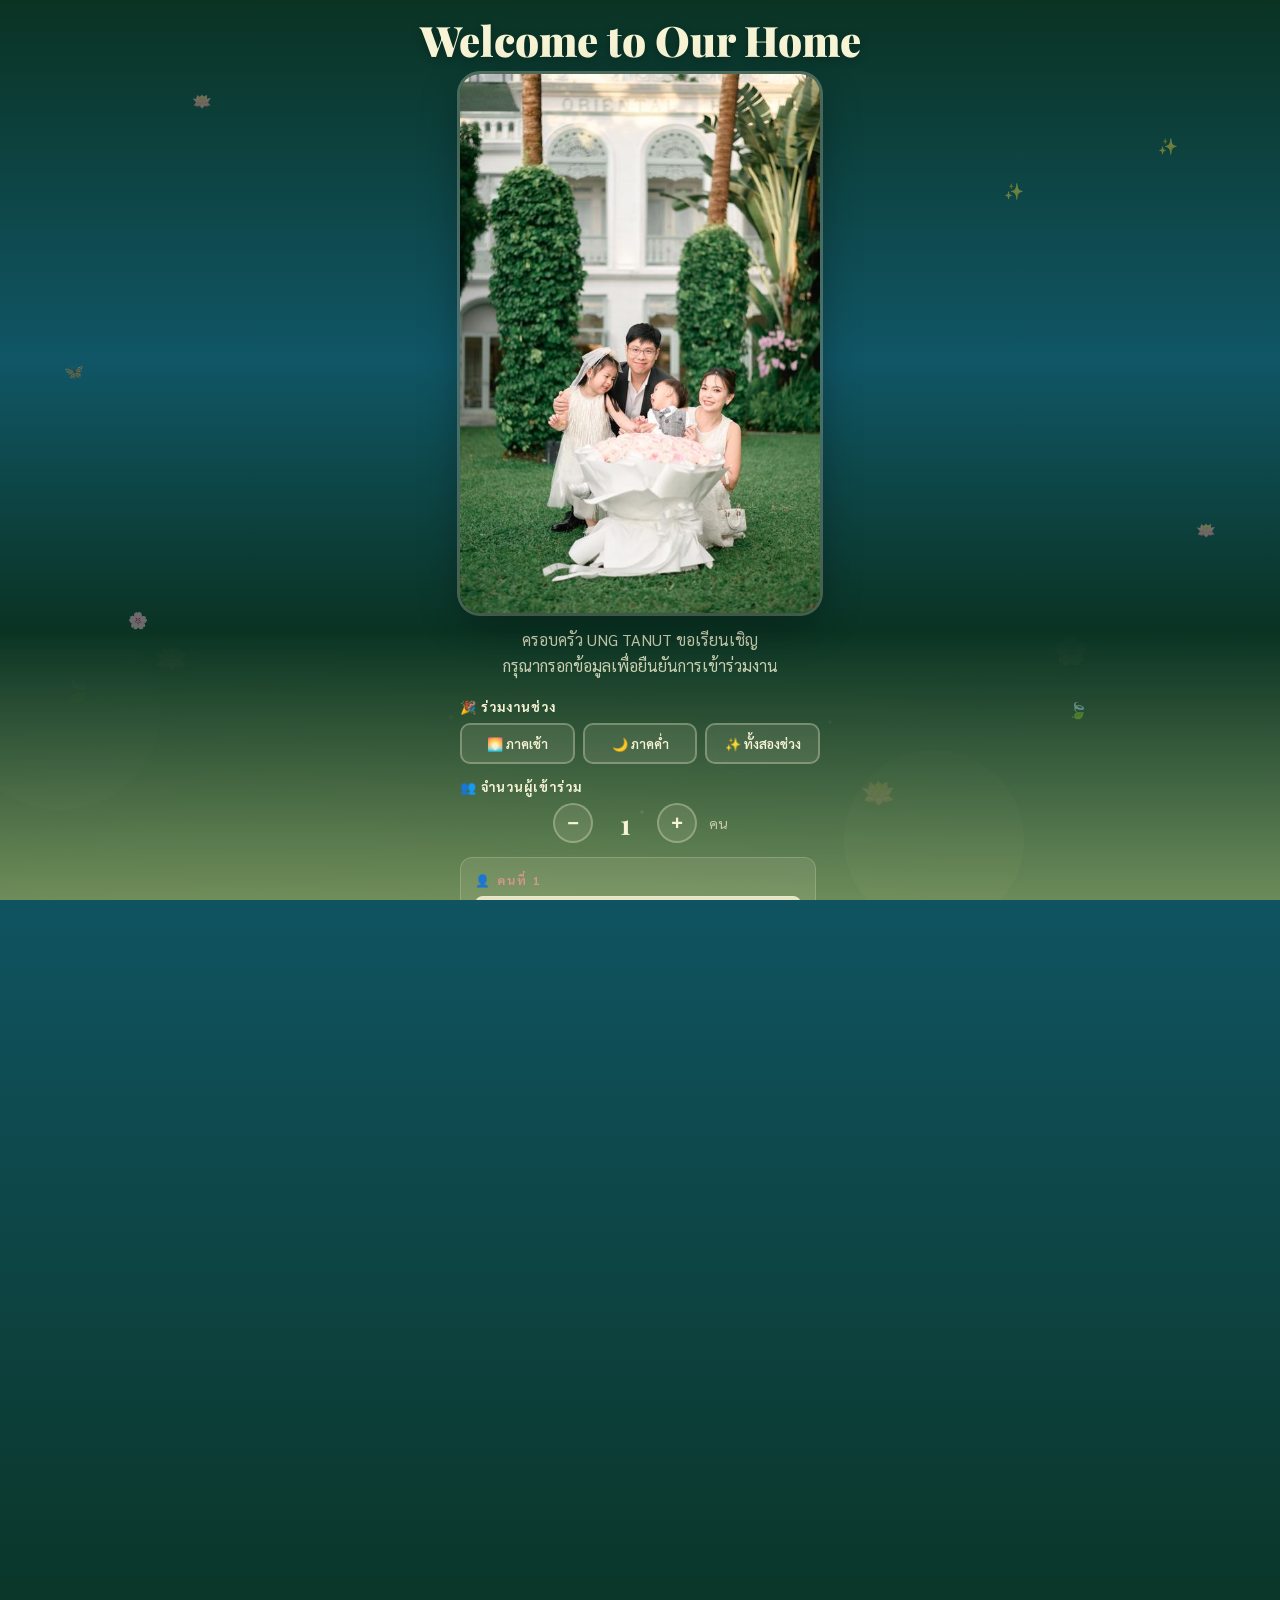
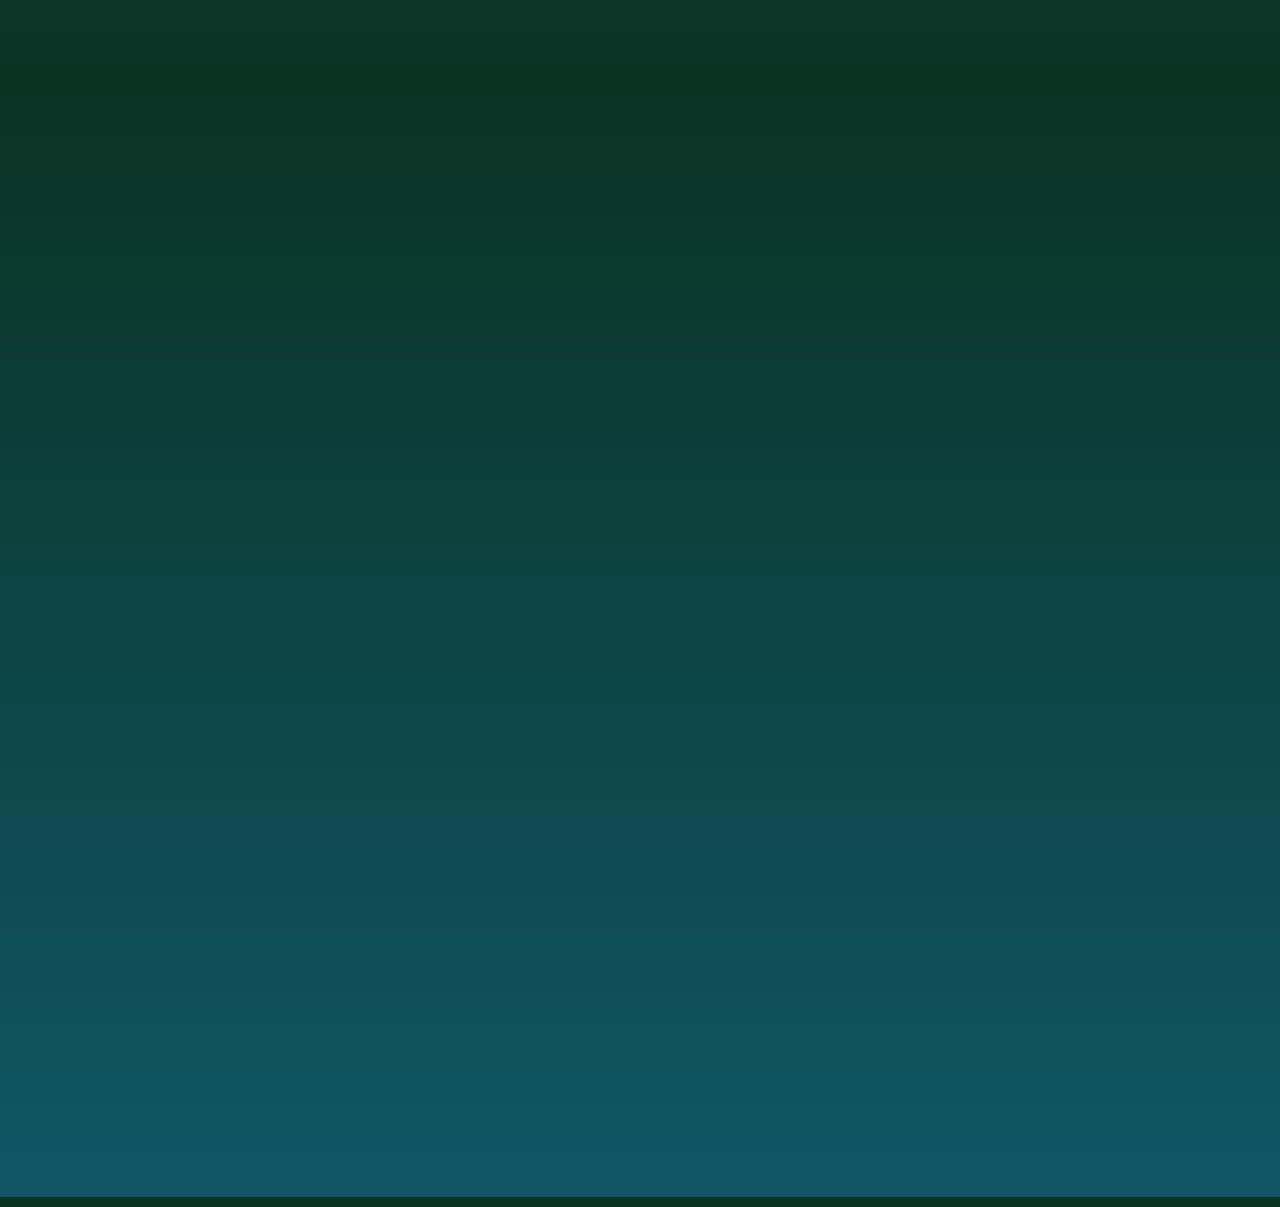
==== commit edbc61a1: "index.html" ====
--- a/index.html
+++ b/index.html
@@ -1610,8 +1610,6 @@
             };
             img.src = qrUrl;
         }
-            img.src = qrUrl;
-        }
 
         // === ELEGANT PIANO ===
         let audioCtx=null,isPlaying=false,masterGain=null,reverbGain=null,convolver=null,timeoutIds=[];
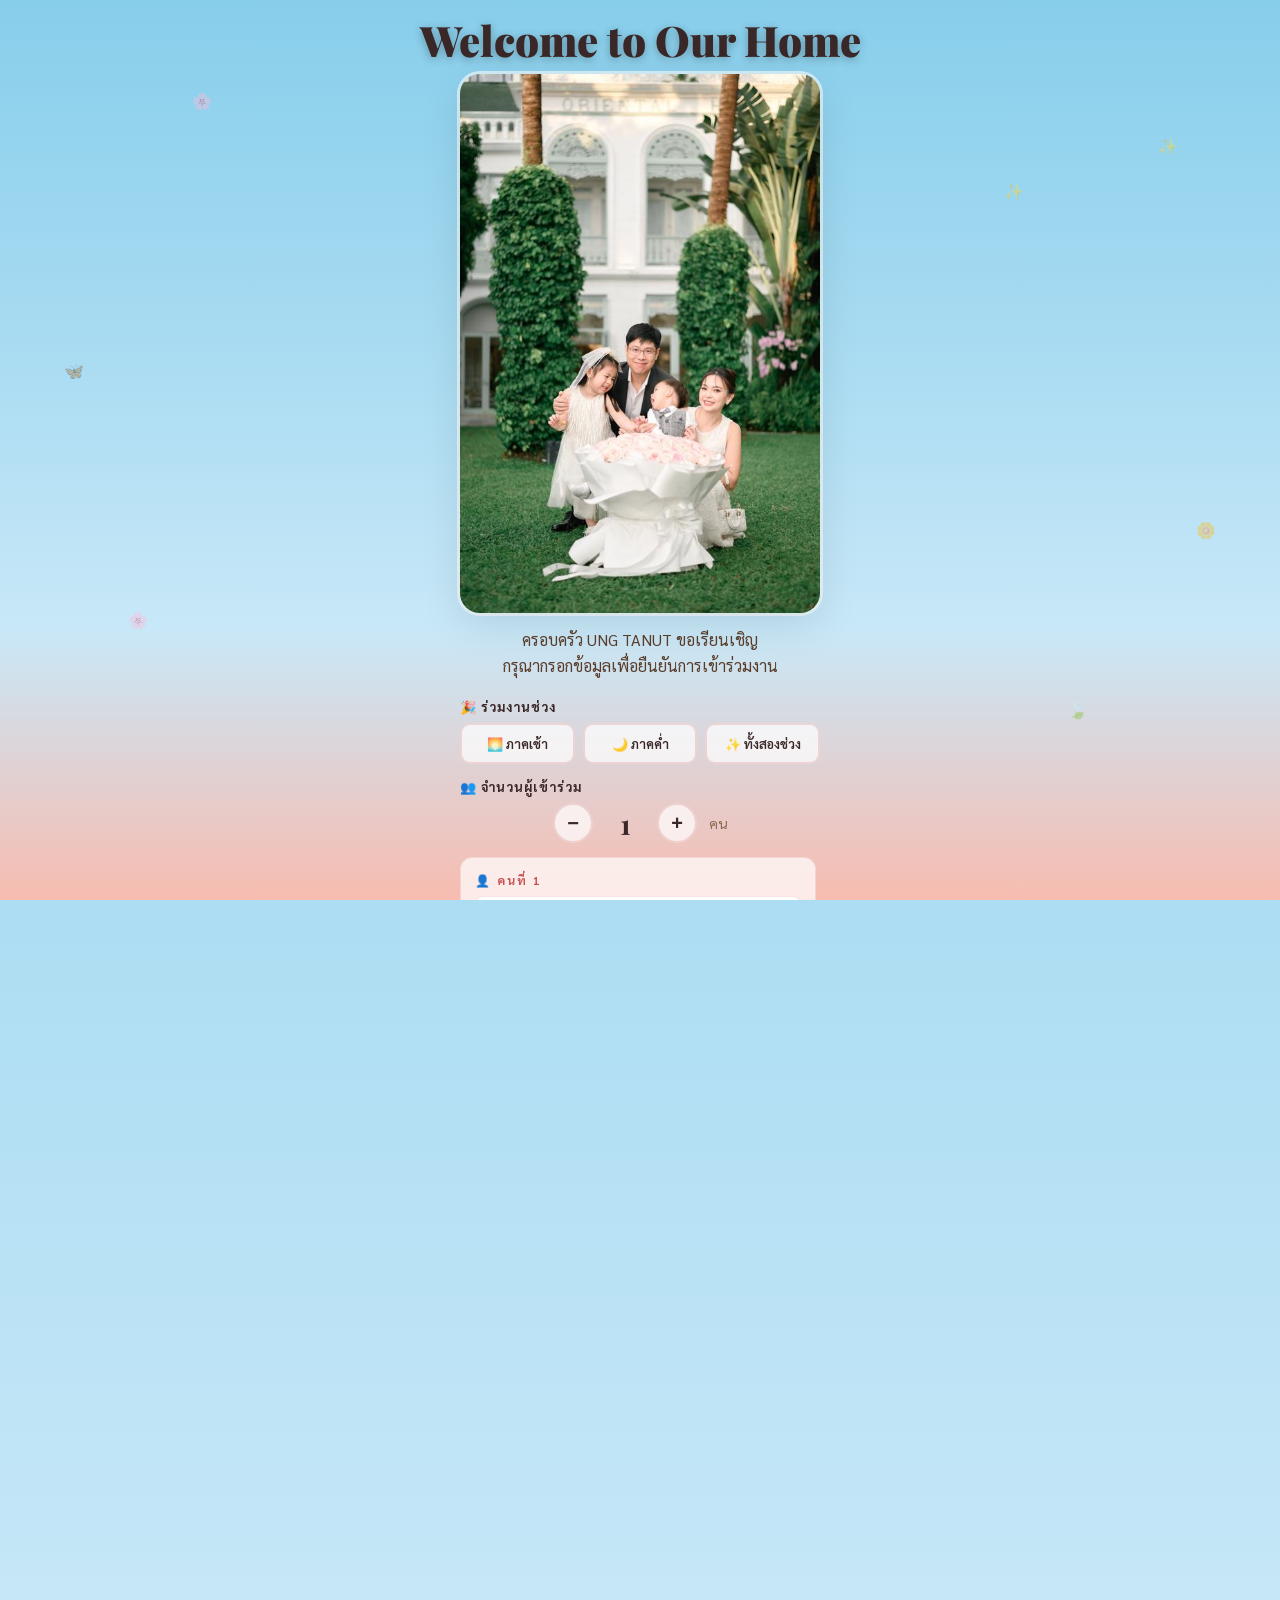
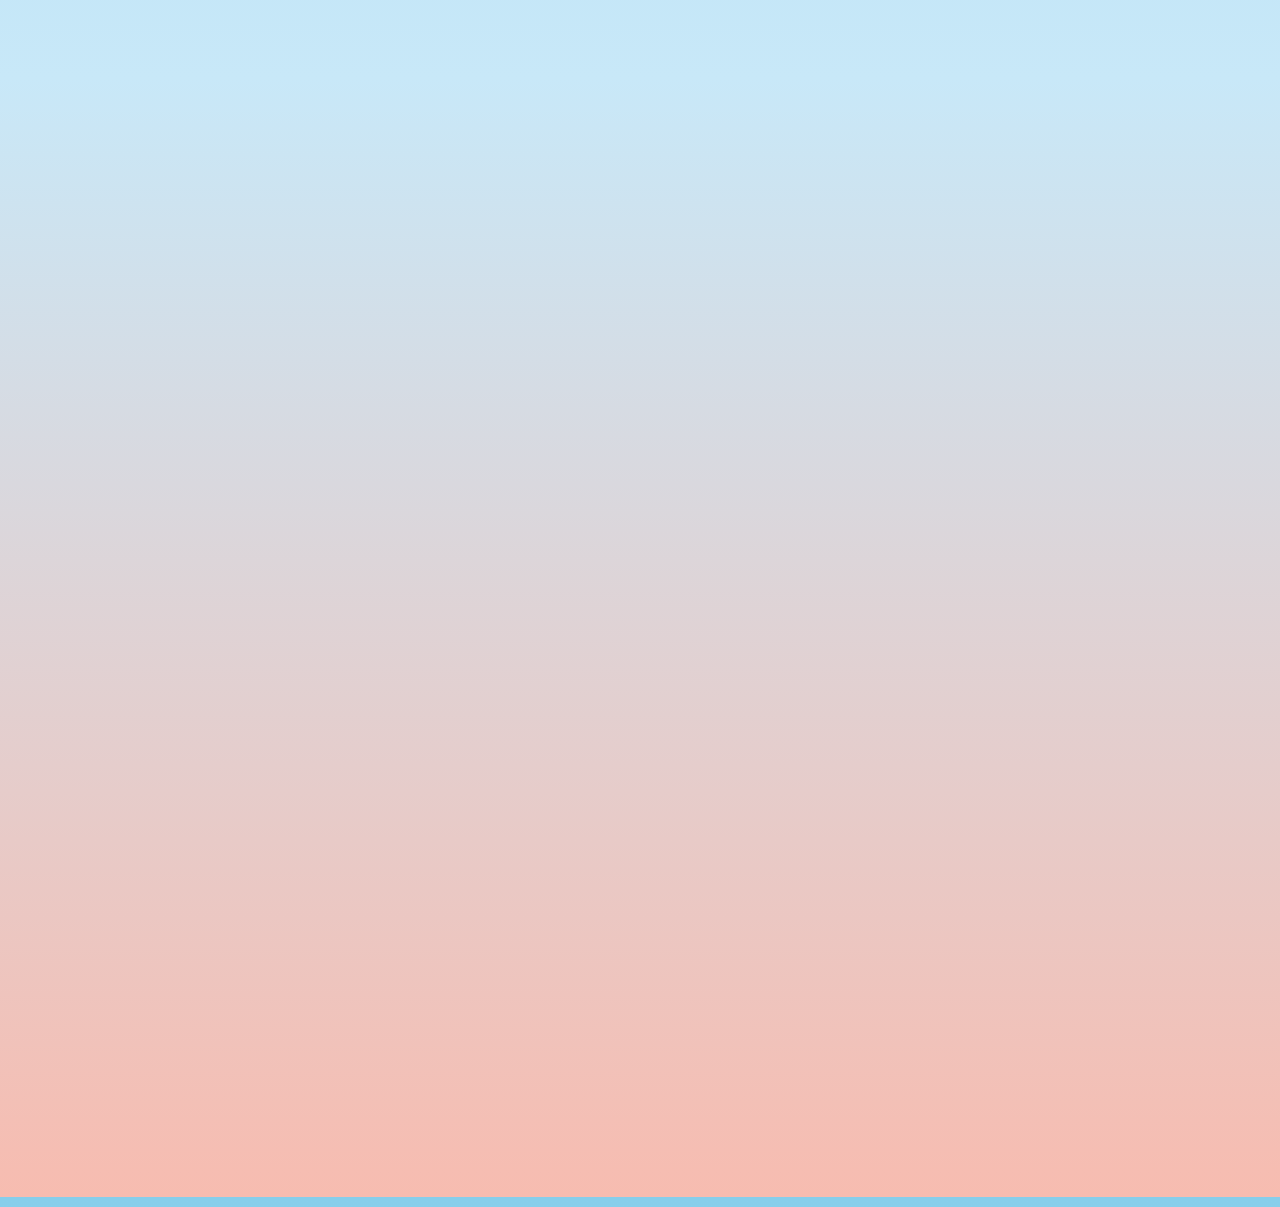
==== commit 81b699b1: "index.html" ====
--- a/index.html
+++ b/index.html
@@ -7,34 +7,34 @@
     <link href="https://fonts.googleapis.com/css2?family=Sarabun:wght@300;400;600;700;800&family=Playfair+Display:wght@400;600;700;800;900&family=Libre+Baskerville:ital,wght@0,400;0,700;1,400&display=swap" rel="stylesheet">
     <style>
         :root {
-            --peach: #f5ddd0;
-            --peach-light: #fdf5ed;
-            --blush: #f0c4bc;
-            --rose: #d4828f;
-            --sage: #c5dfc0;
-            --sage-dark: #7a9a6e;
-            --sky: #a8c8e0;
-            --lavender: #d0c0d8;
-            --cream: #faf8f4;
-            --warm-white: #fefcf8;
-            --charcoal: #2a3a2a;
-            --brown: #4a5a3a;
-            --brown-light: #7a8a6a;
-            --gold: #b8a84c;
-            --gold-light: #d8c87a;
-            --coral: #e8a088;
-            --pastel-green: #c5dfc0;
-            --pastel-yellow: #f0e8c8;
-            --pastel-pink: #f0c4bc;
-            --pastel-blue: #a8c8e0;
-            --pastel-lilac: #d0c0d8;
+            --peach: #F7BCB0;
+            --peach-light: #fce8e4;
+            --blush: #F7BCB0;
+            --rose: #C85555;
+            --sage: #767B39;
+            --sage-dark: #5a5f2a;
+            --sky: #AADCF2;
+            --lavender: #F7BCB0;
+            --cream: #FFF9F0;
+            --warm-white: #FFFDF8;
+            --charcoal: #3a2828;
+            --brown: #5a3e2b;
+            --brown-light: #8a6a50;
+            --gold: #EAA624;
+            --gold-light: #f0c050;
+            --coral: #C85555;
+            --pastel-green: #d0e0a8;
+            --pastel-yellow: #f5e0a0;
+            --pastel-pink: #F7BCB0;
+            --pastel-blue: #AADCF2;
+            --pastel-lilac: #e0c8e0;
         }
 
         * { margin: 0; padding: 0; box-sizing: border-box; }
 
         body {
             font-family: 'Sarabun', sans-serif;
-            background: linear-gradient(180deg, #0A3323 0%, #105666 30%, #0A3323 60%, #105666 100%);
+            background: linear-gradient(180deg, #87CEEB 0%, #AADCF2 30%, #c8e8f8 60%, #F7BCB0 100%);
             min-height: 100vh;
             display: flex;
             flex-direction: column;
@@ -46,7 +46,7 @@
             position: relative;
         }
 
-        /* === ANIMATED POND BACKGROUND === */
+        /* === ANIMATED FLORAL BACKGROUND === */
         .pond-bg {
             position: fixed;
             top: 0; left: 0; width: 100%; height: 100%;
@@ -60,9 +60,9 @@
             position: absolute;
             top: 0; left: 0; right: 0; bottom: 0;
             background:
-                radial-gradient(ellipse at 20% 80%, rgba(131,153,88,0.3) 0%, transparent 50%),
-                radial-gradient(ellipse at 80% 20%, rgba(16,86,102,0.4) 0%, transparent 50%),
-                radial-gradient(ellipse at 50% 50%, rgba(10,51,35,0.5) 0%, transparent 60%);
+                radial-gradient(ellipse at 20% 90%, rgba(247,188,176,0.4) 0%, transparent 50%),
+                radial-gradient(ellipse at 80% 10%, rgba(170,220,242,0.3) 0%, transparent 50%),
+                radial-gradient(ellipse at 50% 50%, rgba(234,166,36,0.1) 0%, transparent 60%);
             animation: pondShift 12s ease-in-out infinite alternate;
         }
 
@@ -72,69 +72,70 @@
             100% { opacity: 0.8; }
         }
 
-        /* Water ripples */
+        /* Floating flower petals */
         .ripple {
             position: absolute;
             border-radius: 50%;
-            border: 1px solid rgba(247,244,213,0.15);
-            animation: rippleOut 6s ease-out infinite;
-        }
-
-        @keyframes rippleOut {
-            0% { transform: scale(0); opacity: 0.6; }
-            100% { transform: scale(4); opacity: 0; }
-        }
-
-        /* Floating lotus flowers */
+            border: none;
+            animation: petalFall 8s ease-in infinite;
+        }
+
+        @keyframes petalFall {
+            0% { transform: translateY(-20px) rotate(0deg); opacity: 0.8; }
+            50% { transform: translateY(50vh) rotate(180deg); opacity: 0.6; }
+            100% { transform: translateY(100vh) rotate(360deg); opacity: 0; }
+        }
+
+        /* Floating flowers */
         .lotus {
             position: absolute;
             font-size: 28px;
             animation: lotusFloat 8s ease-in-out infinite;
-            filter: drop-shadow(0 4px 8px rgba(0,0,0,0.3));
+            filter: drop-shadow(0 4px 8px rgba(0,0,0,0.1));
         }
 
         @keyframes lotusFloat {
             0%, 100% { transform: translateY(0) rotate(-3deg); }
-            25% { transform: translateY(-12px) rotate(2deg); }
+            25% { transform: translateY(-15px) rotate(2deg); }
             50% { transform: translateY(-5px) rotate(-2deg); }
-            75% { transform: translateY(-15px) rotate(3deg); }
-        }
-
-        /* Lily pads */
+            75% { transform: translateY(-18px) rotate(3deg); }
+        }
+
+        /* Lily pads → small floating leaves */
         .lilypad {
             position: absolute;
             font-size: 22px;
-            opacity: 0.6;
+            opacity: 0.5;
             animation: padDrift 10s ease-in-out infinite;
         }
 
         @keyframes padDrift {
             0%, 100% { transform: translateX(0) translateY(0) rotate(0deg); }
-            33% { transform: translateX(8px) translateY(-5px) rotate(5deg); }
-            66% { transform: translateX(-5px) translateY(-8px) rotate(-3deg); }
-        }
-
-        /* Sparkles on water */
+            33% { transform: translateX(10px) translateY(-8px) rotate(5deg); }
+            66% { transform: translateX(-8px) translateY(-12px) rotate(-3deg); }
+        }
+
+        /* Sparkles → sun glints */
         .water-sparkle {
             position: absolute;
-            width: 4px;
-            height: 4px;
-            background: radial-gradient(circle, rgba(247,244,213,0.9), transparent);
+            width: 5px;
+            height: 5px;
+            background: radial-gradient(circle, rgba(234,166,36,0.8), transparent);
             border-radius: 50%;
             animation: sparkleGlow 3s ease-in-out infinite;
         }
 
         @keyframes sparkleGlow {
             0%, 100% { opacity: 0; transform: scale(0.5); }
-            50% { opacity: 1; transform: scale(1.5); }
-        }
-
-        /* Fireflies */
+            50% { opacity: 1; transform: scale(1.8); }
+        }
+
+        /* Fireflies → floating pollen */
         .firefly {
             position: absolute;
             width: 6px;
             height: 6px;
-            background: radial-gradient(circle, rgba(247,244,213,0.8), rgba(211,150,140,0.4), transparent);
+            background: radial-gradient(circle, rgba(255,255,220,0.9), rgba(234,166,36,0.3), transparent);
             border-radius: 50%;
             animation: fireflyMove 8s ease-in-out infinite;
         }
@@ -147,12 +148,12 @@
             100% { transform: translate(-20px, -60px); opacity: 0; }
         }
 
-        /* Dragonfly */
+        /* Dragonfly → butterfly */
         .dragonfly {
             position: absolute;
-            font-size: 18px;
+            font-size: 20px;
             animation: dragonflyPath 15s ease-in-out infinite;
-            opacity: 0.7;
+            opacity: 0.8;
         }
 
         @keyframes dragonflyPath {
@@ -171,7 +172,7 @@
             width: 90%;
             border-radius: 20px;
             overflow: hidden;
-            box-shadow: 0 12px 40px rgba(0,0,0,0.3), 0 0 0 3px rgba(247,244,213,0.3);
+            box-shadow: 0 12px 40px rgba(0,0,0,0.1), 0 0 0 3px rgba(255,255,255,0.6);
             margin-bottom: 14px;
             animation: familyIn 1s ease 0.2s both;
             position: relative;
@@ -194,7 +195,7 @@
         .welcome-screen {
             position: fixed;
             top: 0; left: 0; width: 100%; height: 100%;
-            background: linear-gradient(180deg, #0A3323 0%, #105666 40%, #0A3323 70%, rgba(131,153,88,0.8) 100%);
+            background: linear-gradient(180deg, #87CEEB 0%, #AADCF2 40%, #c8e8f8 70%, #F7BCB0 100%);
             display: flex;
             flex-direction: column;
             align-items: center;
@@ -272,7 +273,7 @@
             font-family: 'Playfair Display', serif;
             font-size: clamp(28px, 6vw, 42px);
             font-weight: 900;
-            color: #F7F4D5;
+            color: var(--charcoal);
             text-align: center;
             margin-bottom: 6px;
             animation: fadeIn 1s ease 0.5s both;
@@ -282,7 +283,7 @@
 
         .welcome-subtitle {
             font-size: 16px;
-            color: rgba(247,244,213,0.8);
+            color: var(--brown);
             text-align: center;
             margin-bottom: 20px;
             animation: fadeIn 1s ease 0.7s both;
@@ -336,20 +337,20 @@
             font-size: 18px;
             font-weight: 700;
             letter-spacing: 3px;
-            color: #0A3323;
-            background: linear-gradient(135deg, #F7F4D5 0%, #D3968C 100%);
+            color: white;
+            background: linear-gradient(135deg, #EAA624 0%, #C85555 100%);
             border: none;
             border-radius: 14px;
             cursor: pointer;
             transition: all 0.3s ease;
-            box-shadow: 0 6px 25px rgba(211,150,140,0.35);
+            box-shadow: 0 6px 25px rgba(234,166,36,0.35);
             animation: fadeIn 1s ease 1.1s both;
             flex-shrink: 0;
         }
 
         .enter-btn:hover {
             transform: translateY(-2px);
-            box-shadow: 0 8px 35px rgba(211,150,140,0.5);
+            box-shadow: 0 8px 35px rgba(234,166,36,0.5);
         }
 
         .enter-btn:active { transform: translateY(0); }
@@ -357,7 +358,7 @@
         .welcome-skip {
             margin-top: 16px;
             font-size: 13px;
-            color: rgba(247,244,213,0.5);
+            color: var(--brown-light);
             cursor: pointer;
             opacity: 0.6;
             transition: opacity 0.3s;
@@ -373,35 +374,35 @@
             min-width: 90px;
             padding: 10px 8px;
             border-radius: 10px;
-            border: 2px solid rgba(247,244,213,0.3);
-            background: rgba(247,244,213,0.1);
+            border: 2px solid rgba(200,85,85,0.2);
+            background: rgba(255,255,255,0.7);
             text-align: center;
             cursor: pointer;
             transition: all 0.3s ease;
             font-size: 13px;
             font-weight: 600;
-            color: #F7F4D5;
-        }
-
-        .session-btn:hover { border-color: rgba(247,244,213,0.5); }
+            color: var(--charcoal);
+        }
+
+        .session-btn:hover { border-color: var(--brown-light); }
 
         .session-btn.active {
-            background: linear-gradient(135deg, #D3968C, #c08878);
+            background: linear-gradient(135deg, #C85555, #a84040);
             color: white;
             border-color: transparent;
             transform: scale(1.03);
-            box-shadow: 0 4px 15px rgba(211,150,140,0.4);
+            box-shadow: 0 4px 15px rgba(200,85,85,0.3);
         }
 
         .qty-btn {
             width: 40px;
             height: 40px;
             border-radius: 50%;
-            border: 2px solid rgba(247,244,213,0.3);
-            background: rgba(247,244,213,0.1);
+            border: 2px solid rgba(200,85,85,0.2);
+            background: rgba(255,255,255,0.7);
             font-size: 20px;
             font-weight: 700;
-            color: #F7F4D5;
+            color: var(--charcoal);
             cursor: pointer;
             transition: all 0.2s ease;
             display: flex;
@@ -418,8 +419,8 @@
         .qty-btn:active { transform: scale(0.9); }
 
         .guest-card {
-            background: rgba(247,244,213,0.1);
-            border: 1px solid rgba(247,244,213,0.2);
+            background: rgba(255,255,255,0.7);
+            border: 1px solid rgba(200,85,85,0.15);
             border-radius: 12px;
             padding: 14px;
             margin-bottom: 10px;
@@ -429,7 +430,7 @@
         .guest-card-header {
             font-size: 12px;
             font-weight: 700;
-            color: #D3968C;
+            color: var(--rose);
             letter-spacing: 2px;
             text-transform: uppercase;
             margin-bottom: 8px;
@@ -441,8 +442,8 @@
             font-family: 'Sarabun', sans-serif;
             font-size: 15px;
             color: var(--charcoal);
-            background: rgba(247,244,213,0.85);
-            border: 1.5px solid rgba(247,244,213,0.3);
+            background: rgba(255,255,255,0.9);
+            border: 1.5px solid rgba(200,85,85,0.15);
             border-radius: 8px;
             outline: none;
             margin-bottom: 6px;
@@ -450,11 +451,11 @@
         }
 
         .guest-card input:focus {
-            border-color: #D3968C;
+            border-color: var(--rose);
         }
 
         .guest-card input::placeholder {
-            color: #839958;
+            color: var(--brown-light);
             font-size: 13px;
         }
 
@@ -620,7 +621,7 @@
 
         /* === HEADER === */
         .card-header {
-            background: linear-gradient(145deg, var(--pastel-green) 0%, #e8f0e4 40%, var(--peach) 100%);
+            background: linear-gradient(145deg, #AADCF2 0%, #ffe8d0 40%, #F7BCB0 100%);
             padding: 36px 32px 28px;
             text-align: center;
             position: relative;
@@ -640,7 +641,7 @@
             position: absolute;
             bottom: 0; left: 0; right: 0;
             height: 4px;
-            background: linear-gradient(90deg, var(--sage), var(--pastel-pink), var(--pastel-blue), var(--pastel-lilac), var(--sage));
+            background: linear-gradient(90deg, #C85555, #EAA624, #767B39, #AADCF2, #F7BCB0);
             background-size: 300% 100%;
             animation: headerGlow 6s ease infinite;
         }
@@ -669,7 +670,7 @@
 
         /* === DATE BANNER === */
         .date-banner {
-            background: linear-gradient(135deg, #2a3a2a 0%, #1a2a1a 100%);
+            background: linear-gradient(135deg, #C85555 0%, #a84040 100%);
             color: var(--warm-white);
             text-align: center;
             padding: 18px;
@@ -754,7 +755,7 @@
         .artist-section { padding: 0 24px 24px; }
 
         .artist-card {
-            background: linear-gradient(135deg, #e0f0f0 0%, #d4ece8 50%, #e8f0e8 100%);
+            background: linear-gradient(135deg, #e8f4ff 0%, #fff0e8 50%, #fce8e4 100%);
             border-radius: 16px;
             overflow: hidden;
             display: flex;
@@ -788,13 +789,13 @@
         .location-section { padding: 0 28px 28px; text-align: center; }
 
         .location-box {
-            background: linear-gradient(145deg, #e8f0e4 0%, #f0ece8 50%, #e4ecf0 100%);
+            background: linear-gradient(145deg, #e8f4ff 0%, #fff0e8 50%, #fce8e4 100%);
             border-radius: 16px;
             padding: 28px 24px;
-            border: 1px solid rgba(197,223,192,0.3);
+            border: 1px solid rgba(200,85,85,0.1);
             position: relative;
             overflow: hidden;
-            box-shadow: 0 8px 30px rgba(90,90,60,0.08);
+            box-shadow: 0 8px 30px rgba(200,85,85,0.08);
         }
 
         .location-box::before {
@@ -849,7 +850,7 @@
             gap: 8px;
             margin-top: 18px;
             padding: 14px 32px;
-            background: linear-gradient(135deg, #2a3a2a 0%, #3a4a3a 100%);
+            background: linear-gradient(135deg, #C85555 0%, #a84040 100%);
             color: var(--gold);
             font-family: 'Playfair Display', serif;
             font-size: 15px;
@@ -995,10 +996,10 @@
 
         .dc-note {
             font-size: 11px;
-            color: var(--sage-dark);
+            color: var(--rose);
             font-weight: 600;
             padding: 8px;
-            background: rgba(197,223,192,0.2);
+            background: rgba(200,85,85,0.08);
             border-radius: 8px;
             line-height: 1.4;
         }
@@ -1011,7 +1012,7 @@
             font-weight: 700;
             letter-spacing: 6px;
             text-transform: uppercase;
-            background: linear-gradient(90deg, var(--sage), var(--rose), var(--gold), var(--sage));
+            background: linear-gradient(90deg, #C85555, #EAA624, #767B39, #AADCF2, #C85555);
             background-size: 300% 100%;
             -webkit-background-clip: text;
             -webkit-text-fill-color: transparent;
@@ -1027,7 +1028,7 @@
 
         /* === FOOTER === */
         .card-footer {
-            background: linear-gradient(135deg, #2a3a2a 0%, #1a2a1a 100%);
+            background: linear-gradient(135deg, #C85555 0%, #a84040 100%);
             padding: 22px 28px;
             display: flex;
             justify-content: space-between;
@@ -1042,7 +1043,7 @@
             position: absolute;
             top: 0; left: 0; right: 0;
             height: 2px;
-            background: linear-gradient(90deg, var(--sage), var(--pastel-pink), var(--pastel-blue), var(--pastel-lilac), var(--sage));
+            background: linear-gradient(90deg, #C85555, #EAA624, #767B39, #AADCF2, #F7BCB0);
             background-size: 300% 100%;
             animation: footerGlow 6s ease infinite;
         }
@@ -1119,11 +1120,11 @@
         <div class="ripple" style="top:80%;right:40%;width:55px;height:55px;animation-delay:3s;"></div>
 
         <!-- Lotus flowers -->
-        <div class="lotus" style="top:15%;left:8%;animation-delay:0s;animation-duration:7s;">🪷</div>
-        <div class="lotus" style="top:45%;right:5%;animation-delay:2s;animation-duration:9s;">🌸</div>
-        <div class="lotus" style="bottom:25%;left:12%;animation-delay:1s;animation-duration:8s;">🪷</div>
-        <div class="lotus" style="top:70%;right:15%;animation-delay:3s;animation-duration:10s;">🌸</div>
-        <div class="lotus" style="bottom:10%;right:30%;animation-delay:4s;animation-duration:7.5s;">🪷</div>
+        <div class="lotus" style="top:15%;left:8%;animation-delay:0s;animation-duration:7s;">🌼</div>
+        <div class="lotus" style="top:45%;right:5%;animation-delay:2s;animation-duration:9s;">🌼</div>
+        <div class="lotus" style="bottom:25%;left:12%;animation-delay:1s;animation-duration:8s;">🌼</div>
+        <div class="lotus" style="top:70%;right:15%;animation-delay:3s;animation-duration:10s;">🌻</div>
+        <div class="lotus" style="bottom:10%;right:30%;animation-delay:4s;animation-duration:7.5s;">🌼</div>
 
         <!-- Lily pads -->
         <div class="lilypad" style="top:25%;left:20%;animation-delay:0s;animation-duration:12s;">🍃</div>
@@ -1155,13 +1156,13 @@
     <!-- ========== WELCOME SCREEN ========== -->
     <div class="welcome-screen" id="welcomeScreen">
         <div class="welcome-sparkles">
-            <div class="w-sparkle" style="top:10%;left:15%;animation-delay:0s;">🪷</div>
+            <div class="w-sparkle" style="top:10%;left:15%;animation-delay:0s;">🌸</div>
             <div class="w-sparkle" style="top:20%;right:20%;animation-delay:1s;">✨</div>
             <div class="w-sparkle" style="bottom:30%;left:10%;animation-delay:2s;">🌸</div>
             <div class="w-sparkle" style="bottom:20%;right:15%;animation-delay:0.5s;">🍃</div>
             <div class="w-sparkle" style="top:40%;left:5%;animation-delay:1.5s;">🦋</div>
             <div class="w-sparkle" style="top:15%;right:8%;animation-delay:3s;">✨</div>
-            <div class="w-sparkle" style="bottom:40%;right:5%;animation-delay:2.5s;">🪷</div>
+            <div class="w-sparkle" style="bottom:40%;right:5%;animation-delay:2.5s;">🌼</div>
         </div>
 
         <div class="welcome-title">Welcome to Our Home</div>
@@ -1177,7 +1178,7 @@
 
             <!-- Session Selection -->
             <div style="margin-bottom:14px;">
-                <div style="font-size:13px;font-weight:700;color:#F7F4D5;margin-bottom:8px;letter-spacing:1px;">🎉 ร่วมงานช่วง</div>
+                <div style="font-size:13px;font-weight:700;color:var(--charcoal);margin-bottom:8px;letter-spacing:1px;">🎉 ร่วมงานช่วง</div>
                 <div style="display:flex;gap:8px;flex-wrap:wrap;">
                     <label class="session-btn" id="btnMorning" onclick="toggleSession('morning')">
                         <span>🌅 ภาคเช้า</span>
@@ -1193,12 +1194,12 @@
 
             <!-- Number of Guests -->
             <div style="margin-bottom:14px;">
-                <div style="font-size:13px;font-weight:700;color:#F7F4D5;margin-bottom:8px;letter-spacing:1px;">👥 จำนวนผู้เข้าร่วม</div>
+                <div style="font-size:13px;font-weight:700;color:var(--charcoal);margin-bottom:8px;letter-spacing:1px;">👥 จำนวนผู้เข้าร่วม</div>
                 <div style="display:flex;align-items:center;gap:12px;justify-content:center;">
                     <button class="qty-btn" onclick="changeQty(-1)">−</button>
-                    <span id="guestCount" style="font-family:'Playfair Display',serif;font-size:28px;font-weight:700;color:#F7F4D5;min-width:40px;text-align:center;">1</span>
+                    <span id="guestCount" style="font-family:'Playfair Display',serif;font-size:28px;font-weight:700;color:var(--charcoal);min-width:40px;text-align:center;">1</span>
                     <button class="qty-btn" onclick="changeQty(1)">+</button>
-                    <span style="font-size:14px;color:rgba(247,244,213,0.7);">คน</span>
+                    <span style="font-size:14px;color:var(--brown-light);">คน</span>
                 </div>
             </div>
 
@@ -1240,8 +1241,8 @@
         <div class="card-header">
             <div class="card-emoji">🏠</div>
             <div class="card-emoji">✨</div>
-            <div class="card-emoji">🌿</div>
             <div class="card-emoji">🌸</div>
+            <div class="card-emoji">🌻</div>
             <div class="header-tag">You Are Invited</div>
             <div class="header-title">Housewarming</div>
             <div class="header-subtitle">Formal Garden Party</div>
@@ -1427,7 +1428,7 @@
 
         function launchConfetti() {
             const container = document.getElementById('confettiContainer');
-            const colors = ['#c5dfc0','#a8c8e0','#d0c0d8','#f0c4bc','#f0e8c8','#f0c8a0','#d4828f','#b8d4b0'];
+            const colors = ['#C85555','#EAA624','#767B39','#AADCF2','#F7BCB0','#ffffff','#f0d080','#ff9090'];
             const shapes = ['circle','square','triangle'];
             for (let i = 0; i < 80; i++) {
                 const c = document.createElement('div');
@@ -1468,7 +1469,7 @@
             if (guests.length > 0) {
                 let html = '';
                 if (sessionLabel) {
-                    html += '<div style="margin-bottom:10px;"><span style="background:linear-gradient(135deg,var(--sage),#7a9a6e);color:white;padding:4px 14px;border-radius:20px;font-size:11px;font-weight:700;letter-spacing:1px;">' + sessionLabel + ' • ' + guests.length + ' ท่าน</span></div>';
+                    html += '<div style="margin-bottom:10px;"><span style="background:linear-gradient(135deg,#C85555,#a84040);color:white;padding:4px 14px;border-radius:20px;font-size:11px;font-weight:700;letter-spacing:1px;">' + sessionLabel + ' • ' + guests.length + ' ท่าน</span></div>';
                 }
                 guests.forEach((g, i) => {
                     html += '<div class="guest-name-display" style="animation-delay:' + (i * 0.15) + 's;font-size:' + (guests.length > 3 ? '20px' : '24px') + ';">' + g.name + '</div>';
@@ -1522,7 +1523,7 @@
         }
 
         // Particles
-        const pColors = ['#c5dfc0','#a8c8e0','#d0c0d8','#f0c4bc','#f0e8c8','#f0c8a0','#d4828f'];
+        const pColors = ['#C85555','#EAA624','#767B39','#AADCF2','#F7BCB0','#ffffff','#f0d080'];
         const particlesEl = document.getElementById('particles');
         function createParticle() {
             const p = document.createElement('div');
@@ -1603,7 +1604,7 @@
                 setTimeout(function() {
                     var w = window.open('');
                     if (w) {
-                        w.document.write('<html><head><title>QR Code - ' + regId + '</title><meta name="viewport" content="width=device-width,initial-scale=1"><style>body{margin:0;display:flex;flex-direction:column;align-items:center;justify-content:center;min-height:100vh;background:#0A3323;font-family:sans-serif;}</style></head><body><img src="' + dataUrl + '" style="max-width:90%;border-radius:16px;box-shadow:0 10px 40px rgba(0,0,0,0.3);"/><p style="color:#F7F4D5;margin-top:16px;font-size:14px;">📱 กดค้างที่รูป → บันทึกรูปภาพ</p></body></html>');
+                        w.document.write('<html><head><title>QR Code - ' + regId + '</title><meta name="viewport" content="width=device-width,initial-scale=1"><style>body{margin:0;display:flex;flex-direction:column;align-items:center;justify-content:center;min-height:100vh;background:#87CEEB;font-family:sans-serif;}</style></head><body><img src="' + dataUrl + '" style="max-width:90%;border-radius:16px;box-shadow:0 10px 40px rgba(0,0,0,0.3);"/><p style="color:#3a2828;margin-top:16px;font-size:14px;">📱 กดค้างที่รูป → บันทึกรูปภาพ</p></body></html>');
                         w.document.close();
                     }
                 }, 300);
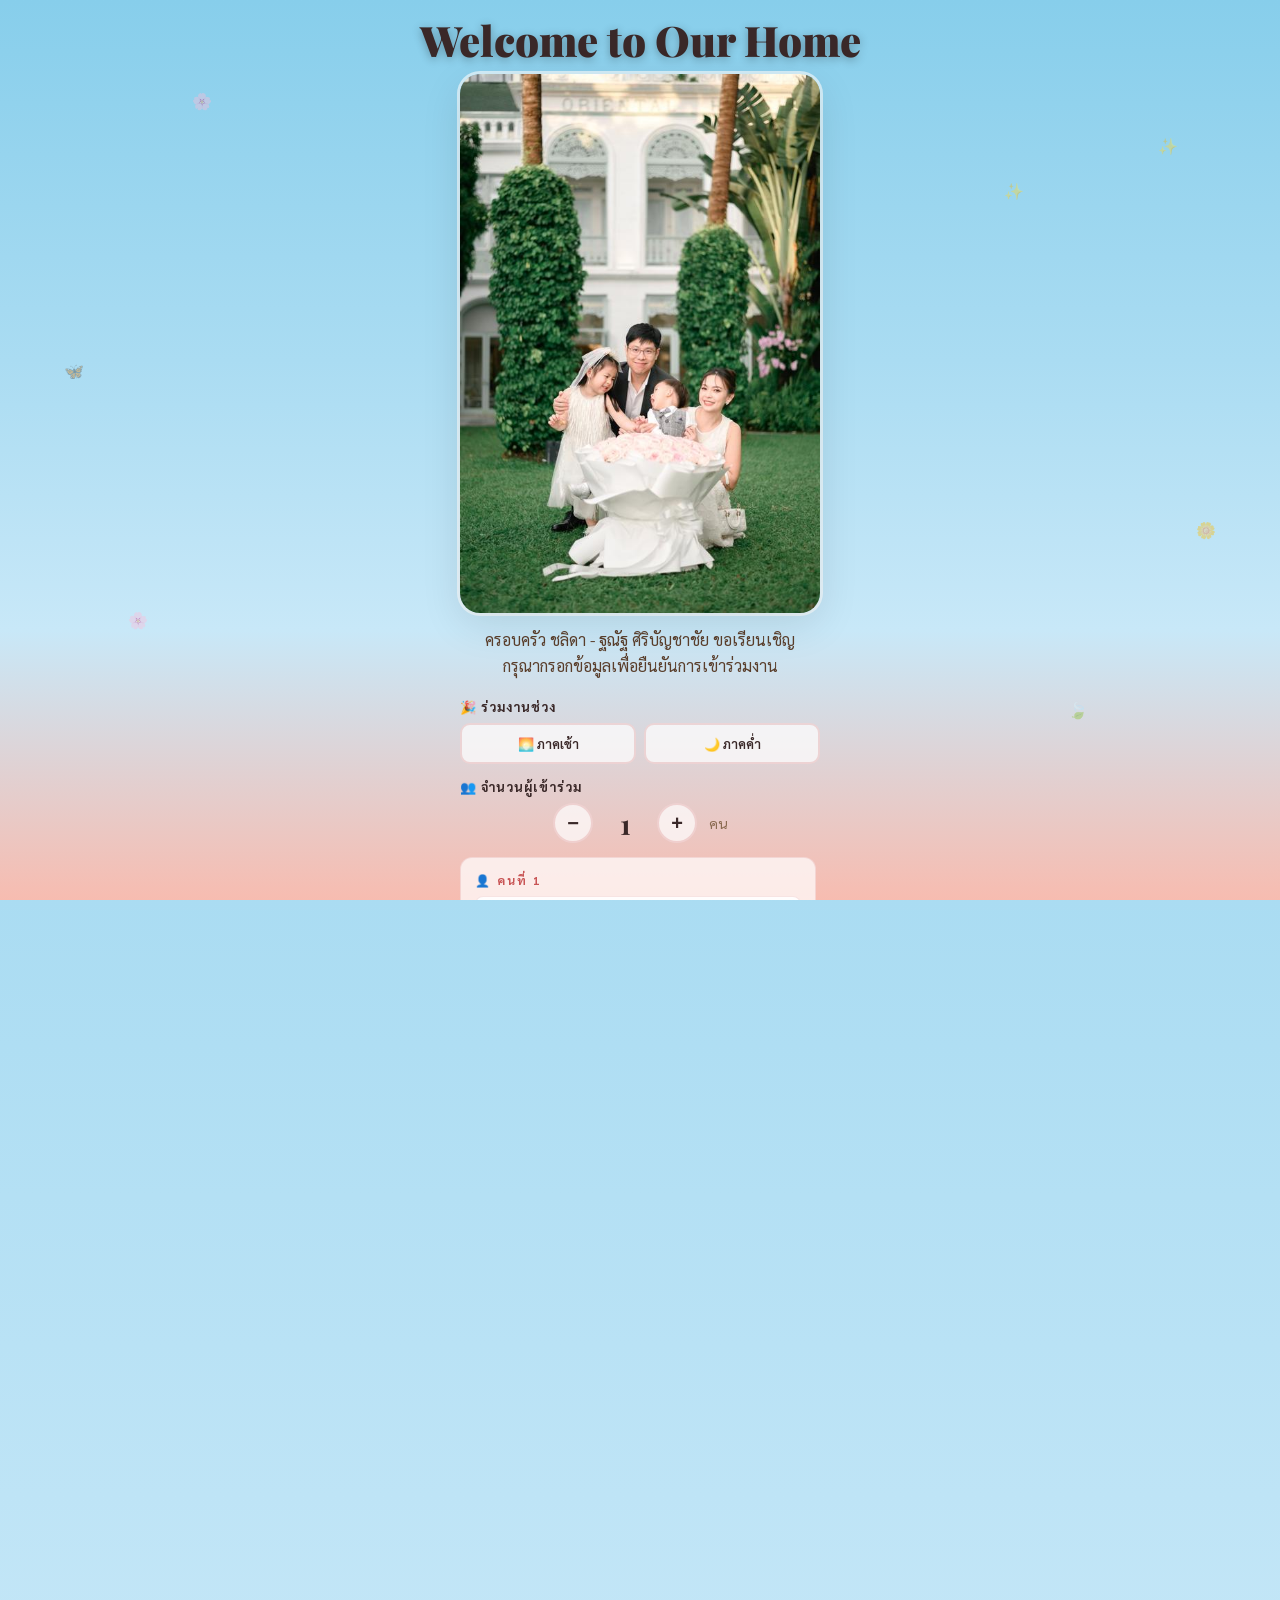
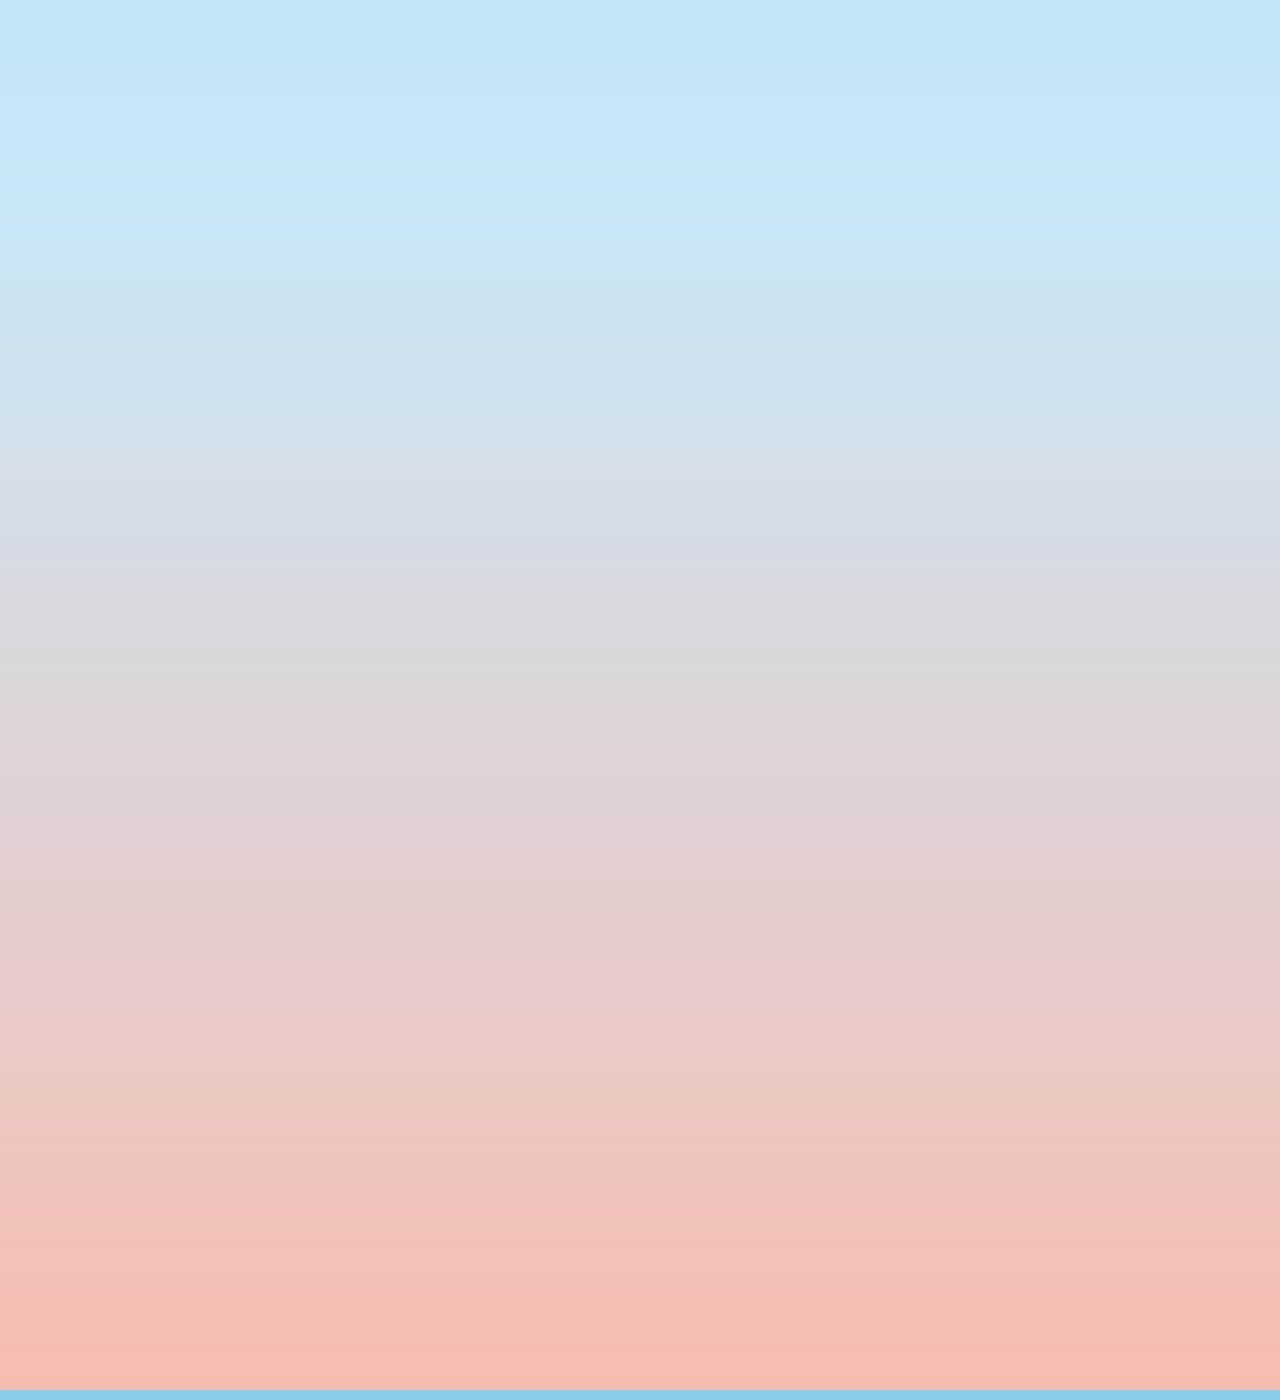
==== commit 350673c0: "index.html" ====
--- a/index.html
+++ b/index.html
@@ -817,11 +817,73 @@
             font-size: 32px;
             margin-bottom: 8px;
             animation: pinBounce 2s ease-in-out infinite;
+            position: relative;
+            display: inline-block;
+        }
+
+        .location-pin-label {
+            position: absolute;
+            top: -28px;
+            left: 50%;
+            transform: translateX(-50%);
+            background: linear-gradient(135deg, #C85555, #a84040);
+            color: white;
+            font-family: 'Playfair Display', serif;
+            font-size: 10px;
+            font-weight: 700;
+            padding: 4px 12px;
+            border-radius: 20px;
+            white-space: nowrap;
+            letter-spacing: 1px;
+            box-shadow: 0 3px 10px rgba(200,85,85,0.3);
+        }
+
+        .location-pin-label::after {
+            content: '';
+            position: absolute;
+            bottom: -5px;
+            left: 50%;
+            transform: translateX(-50%);
+            width: 0; height: 0;
+            border-left: 5px solid transparent;
+            border-right: 5px solid transparent;
+            border-top: 5px solid #a84040;
         }
 
         @keyframes pinBounce {
             0%, 100% { transform: translateY(0); }
             50% { transform: translateY(-8px); }
+        }
+
+        .location-pin-label {
+            animation: labelBounce 2s ease-in-out infinite;
+        }
+
+        @keyframes labelBounce {
+            0%, 100% { transform: translateX(-50%) translateY(0); }
+            50% { transform: translateX(-50%) translateY(-8px); }
+        }
+
+        /* Animated scrolling text */
+        .location-marquee {
+            overflow: hidden;
+            white-space: nowrap;
+            margin-top: 6px;
+        }
+
+        .location-marquee-inner {
+            display: inline-block;
+            animation: marqueeScroll 12s linear infinite;
+            font-family: 'Playfair Display', serif;
+            font-size: 12px;
+            font-weight: 600;
+            color: var(--brown-light);
+            letter-spacing: 2px;
+        }
+
+        @keyframes marqueeScroll {
+            0% { transform: translateX(100%); }
+            100% { transform: translateX(-100%); }
         }
 
         .location-name {
@@ -929,8 +991,8 @@
         }
 
         .dc-swatch {
-            width: 48px;
-            height: 48px;
+            width: 42px;
+            height: 42px;
             border-radius: 50%;
             display: flex;
             align-items: center;
@@ -1171,7 +1233,7 @@
             <img src="[data-uri]" alt="Ung Tanut Family" />
         </div>
 
-        <div class="welcome-subtitle">ครอบครัว UNG TANUT ขอเรียนเชิญ<br>กรุณากรอกข้อมูลเพื่อยืนยันการเข้าร่วมงาน</div>
+        <div class="welcome-subtitle">ครอบครัว ชลิดา - ฐณัฐ ศิริบัญชาชัย ขอเรียนเชิญ<br>กรุณากรอกข้อมูลเพื่อยืนยันการเข้าร่วมงาน</div>
 
         <!-- RSVP Form -->
         <div id="rsvpForm" style="max-width:360px;width:90%;flex-shrink:0;animation:fadeIn 1s ease 0.9s both;">
@@ -1185,9 +1247,6 @@
                     </label>
                     <label class="session-btn" id="btnEvening" onclick="toggleSession('evening')">
                         <span>🌙 ภาคค่ำ</span>
-                    </label>
-                    <label class="session-btn" id="btnBoth" onclick="toggleSession('both')">
-                        <span>✨ ทั้งสองช่วง</span>
                     </label>
                 </div>
             </div>
@@ -1338,10 +1397,16 @@
 
         <div class="location-section">
             <div class="location-box">
-                <div class="location-icon">📍</div>
+                <div class="location-icon">
+                    <div class="location-pin-label">Ariston here ✦</div>
+                    📍
+                </div>
                 <div class="location-name">ลำพูนค้าไม้</div>
-                <div class="location-en">Lamphun Kamai</div>
+                <div class="location-en">Ariston White Haus</div>
                 <div class="location-detail">จังหวัดลำพูน ประเทศไทย</div>
+                <div class="location-marquee">
+                    <div class="location-marquee-inner">🌸 Ariston White Haus — ลำพูนค้าไม้ — Formal Garden Party — 28 March 2026 — 🌸 Ariston White Haus — ลำพูนค้าไม้ — Formal Garden Party — 28 March 2026 —</div>
+                </div>
                 <a href="https://maps.app.goo.gl/XgA2zGP4kZiRBW1g6?g_st=ic" target="_blank" class="map-btn">
                     <span class="map-btn-icon">🗺️</span>
                     <span>นำทาง Google Maps</span>
@@ -1357,12 +1422,13 @@
             <div class="dresscode-subtitle">Formal Garden Party</div>
 
             <div class="dresscode-colors">
-                <div class="dc-swatch" style="background:#e8b8b0;"><span>Pink</span></div>
-                <div class="dc-swatch" style="background:#d8c8a8;"><span>Beige</span></div>
-                <div class="dc-swatch" style="background:#f0ece4;"><span>White</span></div>
-                <div class="dc-swatch" style="background:#e8dcc8;"><span>Cream</span></div>
-                <div class="dc-swatch" style="background:#b0c8d8;"><span>Pastel Blue</span></div>
-                <div class="dc-swatch" style="background:#b8d0b0;"><span>Pastel Green</span></div>
+                <div class="dc-swatch" style="background:#b8d8b0;"><span>Pastel Green</span></div>
+                <div class="dc-swatch" style="background:#a8c8e0;"><span>Whispy Blue</span></div>
+                <div class="dc-swatch" style="background:#e8b8c0;"><span>English Rose</span></div>
+                <div class="dc-swatch" style="background:#e8b8a0;"><span>Peach</span></div>
+                <div class="dc-swatch" style="background:#f0e8b8;"><span>Pastel Yellow</span></div>
+                <div class="dc-swatch" style="background:#f0c8a0;"><span>Buff Orange</span></div>
+                <div class="dc-swatch" style="background:#d0c0d8;"><span>Light Lilac</span></div>
             </div>
 
             <div class="dc-guidelines">
@@ -1379,11 +1445,31 @@
             <div class="dc-note">✨ เรียนเชิญแต่งกายสีพาสเทล เพื่อร่วมเฉลิมฉลองในบรรยากาศ Garden Party</div>
         </div>
 
+        <!-- Instagram Section -->
+        <div class="perforation"><div class="notch-left"></div><div class="notch-right"></div></div>
+
+        <div style="padding:20px 28px;text-align:center;">
+            <div style="font-family:'Playfair Display',serif;font-size:16px;font-weight:700;color:var(--charcoal);margin-bottom:12px;">📸 Share Your Moments</div>
+            <div style="display:flex;align-items:center;justify-content:center;gap:8px;flex-wrap:wrap;margin-bottom:10px;">
+                <a href="https://instagram.com/chahlida" target="_blank" style="display:inline-flex;align-items:center;gap:6px;padding:8px 16px;background:linear-gradient(135deg,#833ab4,#fd1d1d,#fcb045);color:white;border-radius:50px;font-size:12px;font-weight:700;text-decoration:none;box-shadow:0 3px 10px rgba(131,58,180,0.3);">
+                    <svg width="14" height="14" viewBox="0 0 24 24" fill="white"><path d="M12 2.163c3.204 0 3.584.012 4.85.07 3.252.148 4.771 1.691 4.919 4.919.058 1.265.069 1.645.069 4.849 0 3.205-.012 3.584-.069 4.849-.149 3.225-1.664 4.771-4.919 4.919-1.266.058-1.644.07-4.85.07-3.204 0-3.584-.012-4.849-.07-3.26-.149-4.771-1.699-4.919-4.92-.058-1.265-.07-1.644-.07-4.849 0-3.204.013-3.583.07-4.849.149-3.227 1.664-4.771 4.919-4.919 1.266-.057 1.645-.069 4.849-.069zm0-2.163c-3.259 0-3.667.014-4.947.072-4.358.2-6.78 2.618-6.98 6.98-.059 1.281-.073 1.689-.073 4.948 0 3.259.014 3.668.072 4.948.2 4.358 2.618 6.78 6.98 6.98 1.281.058 1.689.072 4.948.072 3.259 0 3.668-.014 4.948-.072 4.354-.2 6.782-2.618 6.979-6.98.059-1.28.073-1.689.073-4.948 0-3.259-.014-3.667-.072-4.947-.196-4.354-2.617-6.78-6.979-6.98-1.281-.059-1.69-.073-4.949-.073zm0 5.838c-3.403 0-6.162 2.759-6.162 6.162s2.759 6.163 6.162 6.163 6.162-2.759 6.162-6.163c0-3.403-2.759-6.162-6.162-6.162zm0 10.162c-2.209 0-4-1.79-4-4 0-2.209 1.791-4 4-4s4 1.791 4 4c0 2.21-1.791 4-4 4zm6.406-11.845c-.796 0-1.441.645-1.441 1.44s.645 1.44 1.441 1.44c.795 0 1.439-.645 1.439-1.44s-.644-1.44-1.439-1.44z"/></svg>
+                    @chahlida
+                </a>
+                <a href="https://instagram.com/ungtanut" target="_blank" style="display:inline-flex;align-items:center;gap:6px;padding:8px 16px;background:linear-gradient(135deg,#833ab4,#fd1d1d,#fcb045);color:white;border-radius:50px;font-size:12px;font-weight:700;text-decoration:none;box-shadow:0 3px 10px rgba(131,58,180,0.3);">
+                    <svg width="14" height="14" viewBox="0 0 24 24" fill="white"><path d="M12 2.163c3.204 0 3.584.012 4.85.07 3.252.148 4.771 1.691 4.919 4.919.058 1.265.069 1.645.069 4.849 0 3.205-.012 3.584-.069 4.849-.149 3.225-1.664 4.771-4.919 4.919-1.266.058-1.644.07-4.85.07-3.204 0-3.584-.012-4.849-.07-3.26-.149-4.771-1.699-4.919-4.92-.058-1.265-.07-1.644-.07-4.849 0-3.204.013-3.583.07-4.849.149-3.227 1.664-4.771 4.919-4.919 1.266-.057 1.645-.069 4.849-.069zm0-2.163c-3.259 0-3.667.014-4.947.072-4.358.2-6.78 2.618-6.98 6.98-.059 1.281-.073 1.689-.073 4.948 0 3.259.014 3.668.072 4.948.2 4.358 2.618 6.78 6.98 6.98 1.281.058 1.689.072 4.948.072 3.259 0 3.668-.014 4.948-.072 4.354-.2 6.782-2.618 6.979-6.98.059-1.28.073-1.689.073-4.948 0-3.259-.014-3.667-.072-4.947-.196-4.354-2.617-6.78-6.979-6.98-1.281-.059-1.69-.073-4.949-.073zm0 5.838c-3.403 0-6.162 2.759-6.162 6.162s2.759 6.163 6.162 6.163 6.162-2.759 6.162-6.163c0-3.403-2.759-6.162-6.162-6.162zm0 10.162c-2.209 0-4-1.79-4-4 0-2.209 1.791-4 4-4s4 1.791 4 4c0 2.21-1.791 4-4 4zm6.406-11.845c-.796 0-1.441.645-1.441 1.44s.645 1.44 1.441 1.44c.795 0 1.439-.645 1.439-1.44s-.644-1.44-1.439-1.44z"/></svg>
+                    @ungtanut
+                </a>
+            </div>
+            <div style="display:inline-block;padding:8px 20px;background:rgba(200,85,85,0.08);border-radius:50px;font-size:13px;font-weight:700;color:var(--rose);letter-spacing:1px;">
+                #AristonWhiteHaus
+            </div>
+        </div>
+
         <div class="admit-tag">★ Admit One ★</div>
 
         <div class="card-footer">
             <div class="footer-rsvp">R.S.V.P.</div>
-            <div class="footer-family">Lamphun Kamai Family <span class="footer-heart">♥</span></div>
+            <div class="footer-family">ครอบครัว ชลิดา - ฐณัฐ ศิริบัญชาชัย <span class="footer-heart">♥</span></div>
         </div>
     </div>
 
@@ -1398,7 +1484,6 @@
             document.querySelectorAll('.session-btn').forEach(b => b.classList.remove('active'));
             if (s === 'morning') document.getElementById('btnMorning').classList.add('active');
             else if (s === 'evening') document.getElementById('btnEvening').classList.add('active');
-            else { document.getElementById('btnBoth').classList.add('active'); }
         }
 
         function changeQty(delta) {
